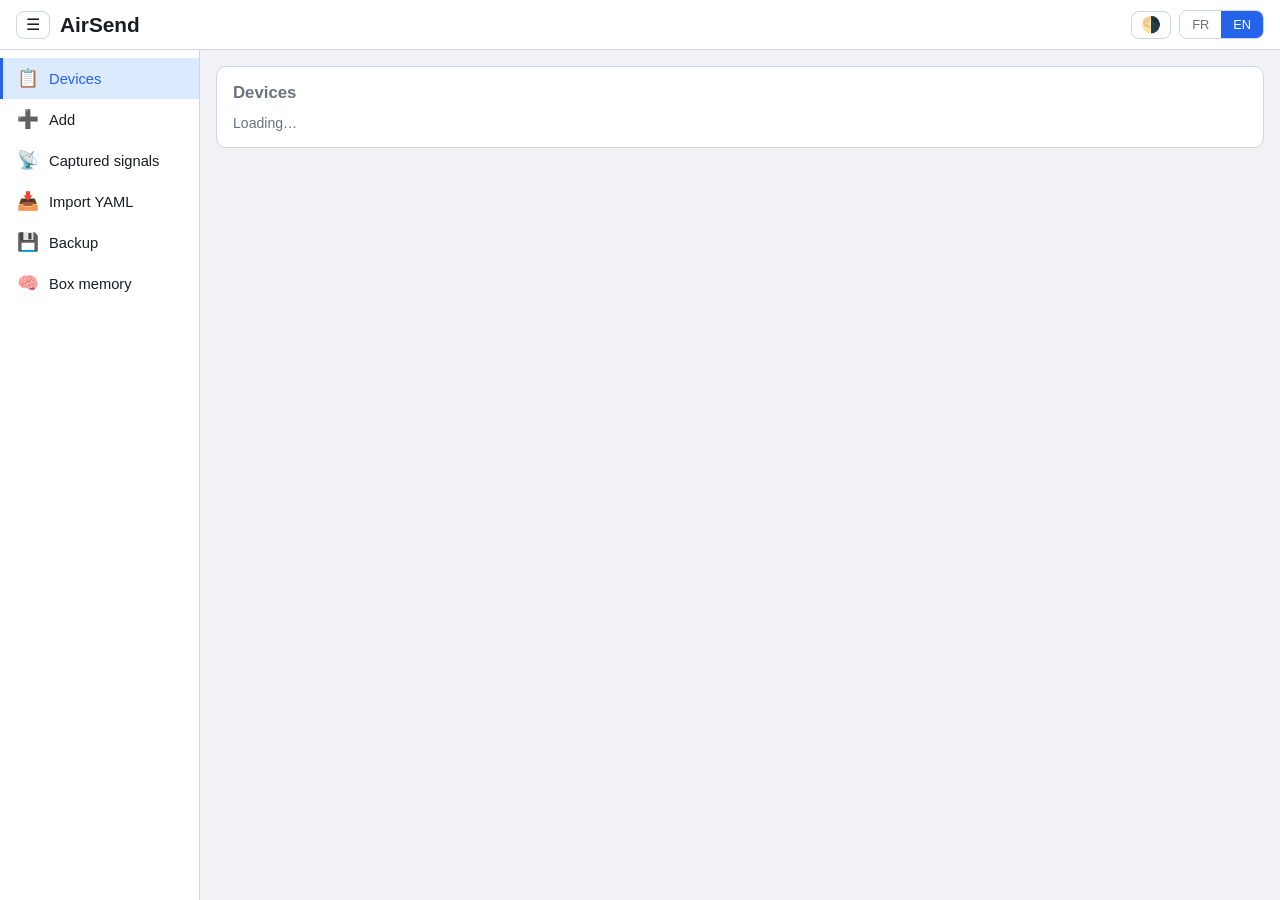
==== rootfs/app/web/index.html @ e3f5dd1f "Add files via upload" ====
<!DOCTYPE html>
<html lang="fr">
<head>
<meta charset="utf-8">
<meta name="viewport" content="width=device-width, initial-scale=1">
<title data-i18n="page.title">AirSend - Ajouter un appareil</title>
<link rel="stylesheet" href="css/style.css">
<script src="js/i18n.js"></script>
<script src="js/screen-import.js" defer></script>
<script src="js/screen-backup.js" defer></script>
<script src="js/screen-inbox.js" defer></script>
<script src="js/screen-memory.js" defer></script>
</head>
<body>

<div class="top-bar">
  <div class="top-bar-left">
    <button type="button" id="btn-sidebar-toggle" class="sidebar-toggle" aria-label="Toggle sidebar">☰</button>
    <h1>AirSend</h1>
  </div>
  <div style="display:flex;align-items:center;gap:8px;">
    <button type="button" id="btn-theme-toggle" class="theme-toggle-btn" aria-label="Toggle theme">🌙</button>
    <div class="lang-switch" id="lang-switch" role="group" aria-label="Language / Langue">
      <button type="button" id="lang-btn-fr" data-lang="fr">FR</button>
      <button type="button" id="lang-btn-en" data-lang="en">EN</button>
    </div>
  </div>
</div>

<div class="app-shell">
<aside class="sidebar" id="sidebar" aria-label="Navigation">
  <nav>
    <button type="button" class="sidebar-item active" id="nav-home" title="Appareils">
      <span class="nav-icon">📋</span>
      <span class="nav-label" data-i18n="nav.home">Appareils</span>
    </button>
    <button type="button" class="sidebar-item" id="nav-add" title="Ajouter un appareil">
      <span class="nav-icon">➕</span>
      <span class="nav-label" data-i18n="nav.add">Ajouter</span>
    </button>
    <button type="button" class="sidebar-item" id="nav-inbox" title="Signaux captés">
      <span class="nav-icon">📡</span>
      <span class="nav-label" data-i18n="nav.inbox">Signaux captés</span>
    </button>
    <button type="button" class="sidebar-item" id="nav-import" title="Importer depuis YAML">
      <span class="nav-icon">📥</span>
      <span class="nav-label" data-i18n="nav.import">Importer YAML</span>
    </button>
    <button type="button" class="sidebar-item" id="nav-backup" title="Sauvegarde / restauration">
      <span class="nav-icon">💾</span>
      <span class="nav-label" data-i18n="nav.backup">Sauvegarde</span>
    </button>
    <button type="button" class="sidebar-item" id="nav-memory" title="Mémoire boîtier">
      <span class="nav-icon">🧠</span>
      <span class="nav-label" data-i18n="nav.memory">Mémoire boîtier</span>
    </button>
  </nav>
</aside>

<div class="main-content">

<div id="screen-home" class="card">
  <h2 data-i18n="home.devices">Appareils</h2>
  <div id="device-list" class="muted" data-i18n="home.loading">Chargement…</div>
  <!-- Navigation moved to sidebar -->

  <div id="device-edit" class="card hidden">
    <h2 data-i18n="edit.title">Modifier l'appareil</h2>
    <label class="field-label" for="edit-name-input" data-i18n="edit.name">Nom</label>
    <input type="text" id="edit-name-input" data-i18n-placeholder="common.namePlaceholder" placeholder="ex: Volet salon terrasse">

    <div id="edit-invert-row" class="checkbox-row hidden">
      <input type="checkbox" id="edit-invert-checkbox">
      <label for="edit-invert-checkbox" data-i18n="common.invert">Inverser le sens (câblage à l'envers)</label>
    </div>

    <div id="edit-travel-time-row" class="hidden">
      <label class="field-label" for="edit-travel-time-input" data-i18n="common.travelTime">Durée de course estimée (secondes)</label>
      <input type="number" id="edit-travel-time-input" min="1" max="180" step="1">
      <div class="muted" data-i18n="edit.travelTimeHelp">Temps approximatif pour aller complètement ouvert ↔ fermé. Utilisé pour estimer quand le volet a fini sa course (pas de retour de position réel).</div>
    </div>

    <div id="edit-banner" class="banner hidden"></div>

    <div style="margin-top:10px;">
      <button class="btn" id="btn-edit-save" data-i18n="common.save">Enregistrer</button>
      <button class="btn secondary" id="btn-edit-cancel" data-i18n="common.cancel">Annuler</button>
    </div>
  </div>
</div>

<div id="screen-wizard" class="card hidden">
  <button class="btn secondary" id="btn-cancel" data-i18n="common.backCancel">&larr; Annuler</button>

  <div id="step-branch" class="hidden" style="margin-top:14px;">
    <h2 data-i18n="wizard.branch.title">Comment souhaitez-vous ajouter cet appareil ?</h2>

    <!-- Branch A: I have the remote -->
    <button class="btn-branch-toggle" id="btn-branch-a" data-branch="A" data-i18n="wizard.branch.aTitle">J'ai la télécommande</button>
    <div id="branch-a-content" class="branch-content hidden">
      <label class="field-label" for="brand-input-a" data-i18n="wizard.catalog.searchLabel">Chercher une marque</label>
      <input type="text" id="brand-input-a" data-i18n-placeholder="wizard.catalog.searchPlaceholder" placeholder="ex: Somfy, Profalux…" autocomplete="off">
      <div id="brand-suggestions-a" class="suggestions hidden"></div>

      <div id="protocol-picker-a" class="hidden" style="margin-top:12px;">
        <label class="field-label" data-i18n="wizard.catalog.multiProtocol">Plusieurs protocoles disponibles pour cette marque :</label>
        <div class="btn-grid" id="protocol-choices-a"></div>
      </div>

      <div id="rolling-code-banner-a" class="banner warn hidden" style="margin-top:10px;"></div>

      <div id="skip-brand-row" style="margin-top:10px;">
        <button class="btn secondary" id="btn-skip-brand" type="button" data-i18n="wizard.catalog.skipBrand">Passer cette étape (recherche générique 433MHz)</button>
        <div class="muted" style="margin-top:6px;" data-i18n="wizard.catalog.skipBrandHelp">À utiliser si vous ne connaissez ni la marque ni le protocole : l'écoute captera toute trame 433MHz, sans filtrage. Moins précis, en dernier recours.</div>
      </div>

      <div style="margin-top:14px;">
        <button class="btn" id="btn-listen-start" disabled data-i18n="wizard.listen.play">▶ Écouter (20s)</button>
      </div>
    </div>

    <!-- Branch B: I don't have the remote -->
    <button class="btn-branch-toggle" id="btn-branch-b" data-branch="B" data-i18n="wizard.branch.bTitle" style="margin-top:10px;">Je n'ai pas la télécommande</button>
    <div id="branch-b-content" class="branch-content hidden">
      <label class="field-label" for="brand-input-b" data-i18n="wizard.catalog.searchLabel">Chercher une marque</label>
      <input type="text" id="brand-input-b" data-i18n-placeholder="wizard.catalog.searchPlaceholder" placeholder="ex: Somfy, Profalux…" autocomplete="off">
      <div id="brand-suggestions-b" class="suggestions hidden"></div>

      <div id="protocol-picker-b" class="hidden" style="margin-top:12px;">
        <label class="field-label" data-i18n="wizard.catalog.multiProtocol">Plusieurs protocoles disponibles pour cette marque :</label>
        <div class="btn-grid" id="protocol-choices-b"></div>
      </div>

      <div id="rolling-code-banner-b" class="banner warn hidden" style="margin-top:10px;"></div>

      <!-- Unique ID (optional) -->
      <div id="branch-b-fields" class="hidden" style="margin-top:14px;">
        <div style="display:flex;align-items:center;gap:8px;margin-bottom:8px;">
          <input type="checkbox" id="uid-checkbox" style="width:auto;">
          <label for="uid-checkbox" data-i18n="wizard.manual.uidCheckboxLabel">Saisir un identifiant unique connu</label>
        </div>
        <div id="uid-input-row" class="hidden" style="margin-bottom:10px;">
          <input type="number" id="manual-source" data-i18n-placeholder="wizard.manual.sourcePlaceholder" placeholder="ex: 24679" style="width:100%;">
          <div class="muted" style="margin-top:4px;" data-i18n="wizard.manual.sourceHelp">Cette valeur provient d'un export existant ou d'une capture RF antérieure.</div>
        </div>

        <label class="field-label" for="name-input-b" data-i18n="wizard.kind.nameLabel">Nom</label>
        <input type="text" id="name-input-b" data-i18n-placeholder="common.namePlaceholder" placeholder="ex: Volet salon terrasse" style="width:100%;margin-bottom:10px;">

        <label class="field-label" for="kind-select-b" data-i18n="wizard.manual.kindLabel">Type de télécommande</label>
        <select id="kind-select-b" style="width:100%;padding:6px;border-radius:6px;border:1px solid var(--border);background:var(--card);color:var(--text);font-size:0.97em;">
          <option value="" data-i18n="wizard.manual.kindPlaceholder">-- Choisir --</option>
          <option value="1_bouton" data-i18n="kind.1_bouton">1 bouton</option>
          <option value="on_off" data-i18n="kind.on_off">On / Off</option>
          <option value="volet_roulant" data-i18n="kind.volet_roulant">Volet roulant</option>
          <option value="niveau" data-i18n="kind.niveau">Niveau (position)</option>
        </select>

        <div style="margin-top:14px;">
          <button class="btn" id="btn-b-save" disabled data-i18n="wizard.manual.saveButton">💾 Enregistrer</button>
        </div>
        <div id="branch-b-error" class="banner error hidden" style="margin-top:8px;"></div>
      </div>
    </div>
  </div>

  <div id="step-listen" class="hidden" style="margin-top:14px;">
    <h2 data-i18n="wizard.listen.title">Écoute radio</h2>
    <p class="muted" data-i18n="wizard.listen.instructions">Sur votre télécommande d'origine, appuyez sur le bouton à copier pendant quelques secondes, dès que vous lancez l'écoute ci-dessous. Répétez l'appui 2 ou 3 fois si rien n'apparaît.</p>
    <p class="muted" data-i18n="wizard.listen.proximityTip">💡 Idéalement, placez-vous à environ 1 mètre du boîtier AirSend pendant l'appui, pour optimiser la qualité du signal reçu.</p>
    <button class="btn" id="btn-listen-play" data-i18n="wizard.listen.play">▶ Écouter (20s)</button>
    <div id="listen-status" class="muted" style="margin-top:10px;"></div>
    <div id="listen-candidates" style="margin-top:10px;"></div>
  </div>

  <div id="step-kind" class="hidden" style="margin-top:14px;">
    <h2 data-i18n="wizard.kind.title">Type de matériel</h2>
    <div id="kind-rolling-banner" class="banner warn rolling-wip hidden"></div>
    <div class="btn-grid" id="kind-choices">
      <div class="choice-box" data-kind="1_bouton"><strong data-i18n="kind.1_bouton">1 bouton</strong></div>
      <div class="choice-box" data-kind="on_off"><strong data-i18n="kind.on_off">On / Off</strong></div>
      <div class="choice-box" data-kind="volet_roulant"><strong data-i18n="kind.volet_roulant">Volet roulant</strong></div>
      <div class="choice-box" data-kind="niveau"><strong data-i18n="kind.niveau">Niveau (position)</strong></div>
    </div>

    <div id="invert-row" class="checkbox-row hidden">
      <input type="checkbox" id="invert-checkbox">
      <label for="invert-checkbox" data-i18n="common.invert">Inverser le sens (câblage à l'envers)</label>
    </div>

    <div id="travel-time-row" class="hidden">
      <label class="field-label" for="travel-time-input" data-i18n="common.travelTime">Durée de course estimée (secondes)</label>
      <input type="number" id="travel-time-input" min="1" max="180" step="1" value="20">
      <div class="muted" data-i18n="wizard.kind.travelTimeHelp">Temps approximatif pour aller complètement ouvert ↔ fermé. Modifiable plus tard.</div>
    </div>

    <label class="field-label" for="name-input" data-i18n="wizard.kind.nameLabel">Nom de l'appareil</label>
    <input type="text" id="name-input" data-i18n-placeholder="common.namePlaceholder" placeholder="ex: Volet salon terrasse">

    <label class="field-label" for="category-select" data-i18n="wizard.kind.categoryLabel">Catégorie (icône, facultatif)</label>
    <select id="category-select"></select>

    <div id="confirm-banner" class="banner hidden"></div>

    <div style="margin-top:14px;">
      <button class="btn" id="btn-confirm" disabled data-i18n="wizard.kind.confirm">Ajouter l'appareil</button>
    </div>
  </div>

  <div id="step-registration" class="hidden" style="margin-top:14px;">
    <h2 id="reg-title" data-i18n="wizard.registration.title">Procédure d'appairage</h2>
    <p class="muted" data-i18n="wizard.registration.info">Cette procédure est parfois appelée «&nbsp;appairage&nbsp;», «&nbsp;programmation&nbsp;» ou «&nbsp;mémorisation&nbsp;».</p>

    <!-- Sub-type selector (shown only for multi-procedure protocols) -->
    <div id="reg-subtype-wrap" class="hidden" style="margin-bottom:14px;">
      <label class="field-label" for="reg-subtype-select" data-i18n="wizard.registration.processType">Type de procédure</label>
      <select id="reg-subtype-select" style="width:100%;padding:6px;border-radius:6px;border:1px solid var(--border);background:var(--card);color:var(--text);font-size:0.97em;"></select>
    </div>

    <!-- FLOR install_code input (shown only for FLOR/Code sub-type) -->
    <div id="reg-code-wrap" class="hidden" style="margin-bottom:14px;">
      <p id="reg-code-warning" class="banner warn" style="margin-bottom:8px;"></p>
      <label class="field-label" for="reg-code-input" data-i18n="wizard.registration.installCode">Code d'installation</label>
      <input type="number" id="reg-code-input" style="width:100%;padding:6px;border-radius:6px;border:1px solid var(--border);background:var(--card);color:var(--text);" min="0" placeholder="ex: 1234">
    </div>

    <!-- NSL direction buttons (shown at step 2 of NSL) -->
    <div id="reg-nsl-buttons" class="hidden" style="display:flex;gap:8px;margin-bottom:14px;">
      <button class="btn secondary" id="reg-nsl-down" data-i18n="wizard.registration.cmdDown">Descendre</button>
      <button class="btn secondary" id="reg-nsl-stop" data-i18n="wizard.registration.cmdStop">Stop</button>
      <button class="btn secondary" id="reg-nsl-up" data-i18n="wizard.registration.cmdUp">Monter</button>
    </div>

    <!-- Instruction steps rendered here -->
    <ol id="reg-steps-list" style="padding-left:20px;margin-bottom:16px;line-height:1.8;"></ol>

    <!-- Please-wait countdown -->
    <div id="reg-wait-banner" class="banner hidden" style="margin-bottom:12px;"></div>

    <!-- Error banner -->
    <div id="reg-error-banner" class="banner error hidden" style="margin-bottom:12px;"></div>

    <!-- Action buttons -->
    <div id="reg-action-buttons" style="display:flex;gap:8px;flex-wrap:wrap;"></div>

    <!-- Post-success buttons (Recommencer / Terminer) -->
    <div id="reg-done-buttons" class="hidden" style="display:flex;gap:8px;flex-wrap:wrap;margin-top:10px;">
      <button class="btn secondary" id="reg-btn-restart" data-i18n="wizard.registration.restart">Recommencer</button>
      <button class="btn" id="reg-btn-finish" data-i18n="wizard.registration.finish">Terminer</button>
    </div>
  </div>

  <div id="step-done" class="hidden" style="margin-top:14px;">
    <div class="banner ok" data-i18n="wizard.done.success">✓ Appareil ajouté avec succès.</div>
    <button class="btn" id="btn-done-back" data-i18n="common.back">Retour</button>
  </div>
</div>

<div id="screen-import" class="card hidden">
  <div id="import-step-input">
    <h2 data-i18n="import.title">Importer depuis le YAML de l'ancienne intégration</h2>
    <p class="muted" data-i18n="import.instructions">Colle le contenu de ton fichier (ex. <code>airsend.yaml</code>), ou choisis un fichier. Rien n'est modifié tant que tu n'as pas confirmé à l'étape suivante.</p>
    <div id="import-detect-banner" class="banner hidden" style="margin-bottom:10px;">
      <span id="import-detect-text"></span>
      <button class="btn secondary" id="import-detect-use-btn" style="margin-left:8px;" data-i18n="import.useThisFile">Utiliser ce fichier</button>
    </div>
    <input type="file" id="import-file-input" accept=".yaml,.yml" data-i18n-aria="import.fileInputAria" aria-label="Fichier YAML à importer">
    <textarea id="import-yaml-textarea" rows="10" data-i18n-placeholder="import.textareaPlaceholder" placeholder="devices:&#10;  Volet Celyan:&#10;    type: 4098&#10;    channel:&#10;      id: 25455&#10;      source: 233575" data-i18n-aria="import.textareaAria" aria-label="Contenu YAML"></textarea>
    <div id="import-error" class="banner error hidden"></div>
    <button class="btn" id="import-preview-btn" data-i18n="import.analyze">Analyser</button>
  </div>

  <div id="import-step-preview" class="hidden" style="margin-top:14px;">
    <h2 data-i18n="import.previewTitle">Vérifier avant import</h2>
    <div id="import-summary" class="import-summary"></div>
    <div class="import-list-head">
      <span></span>
      <span data-i18n="import.col.name">Nom</span>
      <span data-i18n="import.col.protocol">Protocole</span>
      <span data-i18n="import.col.status">Statut</span>
      <span data-i18n="import.col.domain">Domain</span>
      <span data-i18n="import.col.kind">Kind</span>
      <span data-i18n="import.col.conflict">Si conflit</span>
    </div>
    <div id="import-table-body"></div>
    <div style="margin-top:14px;">
      <button class="btn" id="import-commit-btn" data-i18n="import.commit">Importer la sélection</button>
    </div>
    <div id="import-result" class="banner hidden" style="margin-top:10px;"></div>
  </div>
</div>

<div id="screen-backup" class="card hidden">
  <div>
    <h2 data-i18n="backup.exportTitle">Exporter</h2>
    <p class="muted" data-i18n="backup.exportInstructions">Télécharge la configuration actuelle des appareils. Conserve ce fichier avant une désinstallation : le réimporter ensuite réattache les mêmes appareils dans Home Assistant, sans doublons.</p>
    <a class="btn" id="btn-backup-export" href="api/backup/export" download data-i18n="backup.exportButton">⬇ Télécharger la sauvegarde</a>
  </div>

  <div id="backup-step-input" style="margin-top:24px; padding-top:20px; border-top:1px solid var(--border);">
    <h2 data-i18n="backup.importTitle">Restaurer</h2>
    <p class="muted" data-i18n="backup.importInstructions">Choisis un fichier de sauvegarde précédemment exporté. Rien n'est modifié tant que tu n'as pas confirmé à l'étape suivante.</p>
    <input type="file" id="backup-file-input" accept=".json" data-i18n-aria="backup.fileInputAria" aria-label="Fichier de sauvegarde à importer">
    <div id="backup-error" class="banner error hidden"></div>
    <button class="btn" id="backup-preview-btn" disabled data-i18n="backup.analyze">Analyser</button>
  </div>

  <div id="backup-step-preview" class="hidden" style="margin-top:14px;">
    <h2 data-i18n="backup.previewTitle">Vérifier avant restauration</h2>
    <div id="backup-summary" class="import-summary"></div>
    <div id="backup-table-body"></div>
    <div style="margin-top:14px;">
      <button class="btn" id="backup-commit-btn" data-i18n="backup.commit">Restaurer la sélection</button>
    </div>
    <div id="backup-result" class="banner hidden" style="margin-top:10px;"></div>
  </div>
</div>

<div id="screen-memory" class="card hidden">
  <div>
    <h2 data-i18n="memory.title">Mémoire boîtier</h2>
    <p class="muted" data-i18n="memory.instructions">Liste des appareils enregistrés dans la mémoire interne du boîtier AirSend. Les appareils liés sont déjà gérés par l'addon. Les orphelins sont présents en mémoire mais absents de la configuration.</p>
    <div id="memory-usage-badge" class="hidden" style="margin-top:8px;font-size:0.92em;font-weight:600;"></div>
  </div>

  <div id="memory-loading" class="muted" style="margin-top:14px;" data-i18n="home.loading">Chargement…</div>
  <div id="memory-error" class="banner error hidden" style="margin-top:14px;"></div>
  <div id="memory-list" style="margin-top:10px;"></div>

  <div id="memory-add-form" class="hidden" style="margin-top:14px; padding-top:14px; border-top:1px solid var(--border);">
    <h2 data-i18n="memory.addTitle">Ajouter cet appareil</h2>
    <div class="btn-grid" id="memory-kind-choices">
      <div class="choice-box" data-kind="1_bouton"><strong data-i18n="kind.1_bouton">1 bouton</strong></div>
      <div class="choice-box" data-kind="on_off"><strong data-i18n="kind.on_off">On / Off</strong></div>
      <div class="choice-box" data-kind="volet_roulant"><strong data-i18n="kind.volet_roulant">Volet roulant</strong></div>
      <div class="choice-box" data-kind="niveau"><strong data-i18n="kind.niveau">Niveau (position)</strong></div>
    </div>
    <label class="field-label" for="memory-name-input" data-i18n="wizard.kind.nameLabel">Nom de l'appareil</label>
    <input type="text" id="memory-name-input" data-i18n-placeholder="common.namePlaceholder" placeholder="ex: Volet salon terrasse">
    <label class="field-label" for="memory-category-select" data-i18n="wizard.kind.categoryLabel">Catégorie (icône, facultatif)</label>
    <select id="memory-category-select"></select>
    <div id="memory-add-banner" class="banner hidden" style="margin-top:10px;"></div>
    <div style="margin-top:14px;">
      <button class="btn" id="btn-memory-add-confirm" disabled data-i18n="wizard.kind.confirm">Ajouter l'appareil</button>
      <button class="btn secondary" id="btn-memory-add-cancel" data-i18n="common.cancel">Annuler</button>
    </div>
  </div>
</div>

<div id="screen-inbox" class="card hidden">
  <div>
    <h2 data-i18n="inbox.title">Signaux captés</h2>
    <p class="muted" data-i18n="inbox.instructions">Toute trame RF reçue par le boîtier et ne correspondant à aucun appareil déjà ajouté apparaît ici, que le protocole soit reconnu ou non — que l'assistant d'ajout soit ouvert ou non.</p>

    <div class="checkbox-row">
      <input type="checkbox" id="inbox-capture-unknown-checkbox">
      <label for="inbox-capture-unknown-checkbox" data-i18n="inbox.captureUnknownLabel">Capturer aussi les protocoles non reconnus (mode promiscuous)</label>
    </div>
    <div class="banner warn" data-i18n="inbox.captureUnknownWarning">⚠️ Peut capter des signaux qui ne sont pas les vôtres (voisins, véhicules qui passent…) et remplir la liste rapidement. Utilisez "Oublier" pour masquer durablement une source indésirable.</div>

    <div style="margin-top:14px;">
      <label class="field-label" for="inbox-channel-select" data-i18n="inbox.bindChannelLabel">Protocole d'écoute permanente</label>
      <select id="inbox-channel-select">
        <option value="" data-i18n="inbox.bindChannelAll">Tous (défaut)</option>
      </select>
      <p class="muted" style="margin-top:4px;" data-i18n="inbox.bindChannelHelp">Le changement relance immédiatement l'écoute sur ce protocole.</p>
    </div>
  </div>

  <div id="inbox-empty" class="muted" style="margin-top:14px;" data-i18n="inbox.empty">Aucun signal en attente pour le moment.</div>
  <div id="inbox-list" style="margin-top:10px;"></div>

  <div id="inbox-confirm-form" class="hidden" style="margin-top:14px; padding-top:14px; border-top:1px solid var(--border);">
    <h2 data-i18n="inbox.includeTitle">Ajouter cet appareil</h2>
    <div class="btn-grid" id="inbox-kind-choices">
      <div class="choice-box" data-kind="1_bouton"><strong data-i18n="kind.1_bouton">1 bouton</strong></div>
      <div class="choice-box" data-kind="on_off"><strong data-i18n="kind.on_off">On / Off</strong></div>
      <div class="choice-box" data-kind="volet_roulant"><strong data-i18n="kind.volet_roulant">Volet roulant</strong></div>
      <div class="choice-box" data-kind="niveau"><strong data-i18n="kind.niveau">Niveau (position)</strong></div>
    </div>
    <label class="field-label" for="inbox-name-input" data-i18n="wizard.kind.nameLabel">Nom de l'appareil</label>
    <input type="text" id="inbox-name-input" data-i18n-placeholder="common.namePlaceholder" placeholder="ex: Volet salon terrasse">
    <label class="field-label" for="inbox-category-select" data-i18n="wizard.kind.categoryLabel">Catégorie (icône, facultatif)</label>
    <select id="inbox-category-select"></select>
    <div id="inbox-confirm-banner" class="banner hidden" style="margin-top:10px;"></div>
    <div style="margin-top:14px;">
      <button class="btn" id="btn-inbox-confirm" disabled data-i18n="wizard.kind.confirm">Ajouter l'appareil</button>
      <button class="btn secondary" id="btn-inbox-confirm-cancel" data-i18n="common.cancel">Annuler</button>
    </div>
  </div>
</div>

</div><!-- /.main-content -->
</div><!-- /.app-shell -->

<script>
(function () {
  "use strict";

  // ---------------------------------------------------------------------
  // i18n
  // ---------------------------------------------------------------------
  // i18n — dictionary and helpers are in js/i18n.js (loaded via <script> in <head>)
  var t = window.AirSendI18n.t.bind(window.AirSendI18n);
  var setLang = window.AirSendI18n.setLang.bind(window.AirSendI18n);

  Object.defineProperty(window, 'currentLang', {
    get: function () { return window.AirSendI18n.currentLang; }
  });

  document.querySelectorAll(".lang-switch button").forEach(function (btn) {
    btn.addEventListener("click", function () { setLang(btn.dataset.lang); });
  });

  // -----------------------------------------------------------------------
  // Theme toggle (dark / light / auto)
  // Cycle: auto → dark → light → auto
  // Stored in localStorage as "dark", "light", or absent (auto).
  // -----------------------------------------------------------------------
  var THEME_KEY = "airsend_theme";
  var THEME_ICONS = { dark: "🌙", light: "☀️", auto: "🌗" };

  function applyTheme(theme) {
    if (theme === "dark" || theme === "light") {
      document.documentElement.dataset.theme = theme;
    } else {
      delete document.documentElement.dataset.theme;
    }
    var btn = $("btn-theme-toggle");
    if (btn) { btn.textContent = THEME_ICONS[theme] || THEME_ICONS.auto; }
  }

  function cycleTheme() {
    var current = localStorage.getItem(THEME_KEY) || "auto";
    var THEME_CYCLE = { auto: "dark", dark: "light", light: "auto" };
    var next = THEME_CYCLE[current] || "auto";
    if (next === "auto") {
      localStorage.removeItem(THEME_KEY);
    } else {
      localStorage.setItem(THEME_KEY, next);
    }
    applyTheme(next);
  }

  applyTheme(localStorage.getItem(THEME_KEY) || "auto");
  $("btn-theme-toggle").addEventListener("click", cycleTheme);

  // -----------------------------------------------------------------------
  // Sidebar collapse / expand
  // -----------------------------------------------------------------------
  var SIDEBAR_KEY = "airsend_sidebar_collapsed";
  var sidebar = $("sidebar");

  function applySidebarState(collapsed) {
    if (collapsed) {
      sidebar.classList.add("collapsed");
    } else {
      sidebar.classList.remove("collapsed");
    }
  }

  applySidebarState(localStorage.getItem(SIDEBAR_KEY) === "1");

  $("btn-sidebar-toggle").addEventListener("click", function () {
    var nowCollapsed = !sidebar.classList.contains("collapsed");
    applySidebarState(nowCollapsed);
    localStorage.setItem(SIDEBAR_KEY, nowCollapsed ? "1" : "0");
  });

  // -----------------------------------------------------------------------
  // Sidebar active item tracking
  // -----------------------------------------------------------------------
  var NAV_ITEMS = ["nav-home", "nav-add", "nav-inbox", "nav-import", "nav-backup", "nav-memory"];

  function setActiveNav(id) {
    NAV_ITEMS.forEach(function (navId) {
      $(navId).classList.toggle("active", navId === id);
    });
  }

    function refreshDynamicUi() {
    loadDevices();
    if (window.AirSend.getImportRows().length) { window.AirSend.renderImportTable(); }
    if (window.AirSend.getBackupRows().length)  { window.AirSend.renderBackupTable(); }
  }

  window.AirSendI18n.registerRefreshCallback(refreshDynamicUi);
  window.AirSendI18n.applyStaticTranslations();


  // ---------------------------------------------------------------------
  // App logic
  // ---------------------------------------------------------------------

  var state = {
    branch: null,
    box: null,
    brand: null,
    channelId: null,
    protocolName: null,
    sessionId: null,
    listenPoll: null,
    candidate: null,
    kind: null,
    deviceKey: null,
    registrationProtocol: null,
    editingDevice: null,
    rollingCodeRisk: false,
  };

  var boxesCache = [];

  var DEFAULT_TRAVEL_TIME_S = 20;

  function $(id) { return document.getElementById(id); }
  function show(id) { $(id).classList.remove("hidden"); }
  function hide(id) { $(id).classList.add("hidden"); }
  function showOnly(ids) {
    ["step-branch", "step-listen", "step-kind", "step-registration", "step-done"]
      .forEach(function (s) { ids.includes(s) ? show(s) : hide(s); });
  }

  function api(path, opts) {
    return fetch(path, opts).then(function (r) {
      return r.json().then(function (body) { return { ok: r.ok, status: r.status, body: body }; });
    });
  }


  function buildDeviceRow(d) {
    var row = document.createElement("div");
    row.className = "device-row";

    var info = document.createElement("span");
    info.className = "device-info";
    var icon = (d.options && d.options.display_category) ? categoryIcon(d.options.display_category) + " " : "";
    info.innerHTML = "<span>" + icon + d.friendly_name + "</span><span class='muted'> · " +
      d.kind + " · " + (d.protocol_name || "?") + "</span>";

    var actions = document.createElement("span");
    actions.className = "device-actions";

    var editBtn = document.createElement("button");
    editBtn.className = "icon-btn";
    editBtn.textContent = t("home.edit");
    editBtn.addEventListener("click", function () { openEditDevice(d); });

    var delBtn = document.createElement("button");
    delBtn.className = "icon-btn danger";
    delBtn.textContent = t("home.delete");
    delBtn.addEventListener("click", function () { deleteDevice(d); });

    actions.appendChild(editBtn);
    actions.appendChild(delBtn);
    row.appendChild(info);
    row.appendChild(actions);
    return row;
  }

  function populateDeviceList(res) {
    var list = $("device-list");
    if (!res.ok || !res.body.length) {
      list.textContent = t("home.noDevices");
      return;
    }
    list.innerHTML = "";
    res.body.forEach(function (d) { list.appendChild(buildDeviceRow(d)); });
  }

  function loadDevices() {
    api("api/devices").then(populateDeviceList);
  }

  function openEditDevice(d) {
    state.editingDevice = d;
    $("edit-name-input").value = d.friendly_name;
    if (d.domain === "cover") {
      $("edit-invert-checkbox").checked = !!(d.options && d.options.invert);
      show("edit-invert-row");
    } else {
      hide("edit-invert-row");
    }
    if (d.domain === "cover" && d.kind === "volet_roulant") {
      $("edit-travel-time-input").value = (d.options && d.options.travel_time) || DEFAULT_TRAVEL_TIME_S;
      show("edit-travel-time-row");
    } else {
      hide("edit-travel-time-row");
    }
    hide("edit-banner");
    show("device-edit");
    $("device-edit").scrollIntoView({ behavior: "smooth", block: "nearest" });
  }

  $("btn-edit-cancel").addEventListener("click", function () {
    state.editingDevice = null;
    hide("device-edit");
  });

  $("btn-edit-save").addEventListener("click", function () {
    var d = state.editingDevice;
    if (!d) return;
    var friendlyName = $("edit-name-input").value.trim();
    var banner = $("edit-banner");
    if (!friendlyName) {
      banner.className = "banner error";
      banner.textContent = t("edit.nameEmptyError");
      show(banner.id);
      return;
    }
    var payload = { friendly_name: friendlyName };
    if (d.domain === "cover") {
      payload.options = { ...d.options, invert: $("edit-invert-checkbox").checked };
      if (d.kind === "volet_roulant") {
        var rawTravelTime = Number.parseFloat($("edit-travel-time-input").value);
        var travelTime = Number.isNaN(rawTravelTime) ? DEFAULT_TRAVEL_TIME_S : Math.min(180, Math.max(1, rawTravelTime));
        payload.options.travel_time = travelTime;
      }
    }

    $("btn-edit-save").disabled = true;
    api("api/devices/" + encodeURIComponent(d.key), {
      method: "PATCH",
      headers: { "Content-Type": "application/json" },
      body: JSON.stringify(payload),
    }).then(function (res) {
      $("btn-edit-save").disabled = false;
      if (!res.ok) {
        banner.className = "banner error";
        banner.textContent = t("edit.updateError");
        show(banner.id);
        return;
      }
      state.editingDevice = null;
      hide("device-edit");
      loadDevices();
    });
  });

  function deleteDevice(d) {
    if (!window.confirm(t("home.deleteConfirm", { name: d.friendly_name }))) {
      return;
    }
    api("api/devices/" + encodeURIComponent(d.key), { method: "DELETE" }).then(function (res) {
      if (!res.ok) {
        window.alert(t("home.deleteError"));
        return;
      }
      if (state.editingDevice && state.editingDevice.key === d.key) {
        state.editingDevice = null;
        hide("device-edit");
      }
      loadDevices();
    });
  }

  function loadBoxes() {
    return api("api/boxes").then(function (res) {
      boxesCache = res.body || [];
      state.box = boxesCache.length ? boxesCache[0].slug : null;
    });
  }


  function resetWizard() {
    state.branch = null;
    state.brand = null;
    state.channelId = null;
    state.protocolName = null;
    state.sessionId = null;
    state.candidate = null;
    state.kind = null;
    state.registrationProtocol = null;
    state.rollingCodeRisk = false;
    if (state.listenPoll) { clearInterval(state.listenPoll); state.listenPoll = null; }

    hide("rolling-code-banner-a");
    hide("rolling-code-banner-b");
    hide("kind-rolling-banner");
    $("btn-listen-start").disabled = true;
    $("manual-source").value = "";
    $("name-input").value = "";
    $("name-input-b").value = "";
    $("kind-select-b").value = "";
    $("uid-checkbox").checked = false;
    hide("uid-input-row");
    hide("branch-b-fields");
    hide("branch-b-error");
    $("btn-b-save").disabled = true;
    $("brand-input-a").value = "";
    $("brand-suggestions-a").innerHTML = "";
    hide("brand-suggestions-a");
    hide("protocol-picker-a");
    $("protocol-choices-a").innerHTML = "";
    $("brand-input-b").value = "";
    $("brand-suggestions-b").innerHTML = "";
    hide("brand-suggestions-b");
    hide("protocol-picker-b");
    $("protocol-choices-b").innerHTML = "";
    hide("branch-a-content");
    hide("branch-b-content");
    $("btn-branch-a").classList.remove("active");
    $("btn-branch-b").classList.remove("active");
    $("invert-checkbox").checked = false;
    hide("invert-row");
    $("travel-time-input").value = "20";
    hide("travel-time-row");
    populateCategorySelect($("category-select"));
    hide("confirm-banner");
    $("btn-confirm").disabled = true;
    document.querySelectorAll(".choice-box").forEach(function (b) { b.classList.remove("selected"); });
    $("listen-status").textContent = "";
    $("listen-candidates").innerHTML = "";
    $("btn-listen-play").textContent = t("wizard.listen.play");
  }

  // -----------------------------------------------------------------------
  // Screen switching helpers (defined before first use)
  // -----------------------------------------------------------------------

  var ALL_SCREENS = ["screen-home", "screen-wizard", "screen-import",
                     "screen-backup", "screen-inbox", "screen-memory"];

  function switchScreen(screenId, navId, initFn) {
    if (state.listenPoll) { clearInterval(state.listenPoll); state.listenPoll = null; }
    if (screenId !== "screen-home") {
      state.editingDevice = null;
      hide("device-edit");
    }
    ALL_SCREENS.forEach(hide);
    show(screenId);
    setActiveNav(navId);
    if (initFn) { initFn(); }
  }

  function backToHome() {
    switchScreen("screen-home", "nav-home", loadDevices);
  }

  // -----------------------------------------------------------------------
  // Sidebar navigation wiring
  // -----------------------------------------------------------------------

  $("nav-home").addEventListener("click", backToHome);

  $("nav-add").addEventListener("click", function () {
    resetWizard();
    switchScreen("screen-wizard", "nav-add", function () { showOnly(["step-branch"]); });
  });

  $("nav-inbox").addEventListener("click", function () {
    switchScreen("screen-inbox", "nav-inbox", function () { window.AirSend.openInbox(); });
  });

  $("nav-import").addEventListener("click", function () {
    switchScreen("screen-import", "nav-import", function () { window.AirSend.openImport(); });
  });

  $("nav-backup").addEventListener("click", function () {
    switchScreen("screen-backup", "nav-backup", function () { window.AirSend.openBackup(); });
  });

  $("nav-memory").addEventListener("click", function () {
    switchScreen("screen-memory", "nav-memory", function () { window.AirSend.openMemory(); });
  });

  $("btn-cancel").addEventListener("click", backToHome);
  $("btn-done-back").addEventListener("click", backToHome);


  // -----------------------------------------------------------------------
  // Branch accordéon (A = avec télécommande, B = sans télécommande)
  // -----------------------------------------------------------------------

  function clearChoiceBoxSelection(b) { b.classList.remove("selected"); }

  function openBranch(branch) {
    state.branch = branch;
    var isA = branch === "A";
    $("btn-branch-a").classList.toggle("active", isA);
    $("btn-branch-b").classList.toggle("active", !isA);
    if (isA) { show("branch-a-content"); hide("branch-b-content"); }
    else      { show("branch-b-content"); hide("branch-a-content"); }
  }

  $("btn-branch-a").addEventListener("click", function () { openBranch("A"); });
  $("btn-branch-b").addEventListener("click", function () { openBranch("B"); });

  // --- Branch A: brand search + skip + listen ----------------------------

  function makeBrandSearchHandler(inputId, suggestionsId, pickerId, choicesId, rollingBannerId, onProtocolSelected) {
    var debounce = null;

    function buildProtocolPicker(choices, protocols) {
      show(pickerId);
      protocols.forEach(function (p) {
        var pb = document.createElement("div");
        pb.className = "choice-box";
        pb.innerHTML = "<strong>" + p.protocol + "</strong>";
        pb.addEventListener("click", function () {
          choices.querySelectorAll(".choice-box").forEach(clearChoiceBoxSelection);
          pb.classList.add("selected");
          onProtocolSelected(p);
        });
        choices.appendChild(pb);
      });
    }

    function onSuggestionClick(entry) {
      $(inputId).value = entry.brand;
      hide(suggestionsId);
      var choices = $(choicesId);
      choices.innerHTML = "";
      hide(pickerId);
      hide(rollingBannerId);
      if (entry.protocols.length <= 1) {
        onProtocolSelected(entry.protocols[0]);
      } else {
        buildProtocolPicker(choices, entry.protocols);
      }
    }

    $(inputId).addEventListener("input", function () {
      var q = this.value;
      clearTimeout(debounce);
      hide(suggestionsId);
      if (q.trim().length < 2) { return; }
      debounce = setTimeout(function () {
        api("api/brands?q=" + encodeURIComponent(q)).then(function (res) {
          var box = $(suggestionsId);
          box.innerHTML = "";
          if (!res.body.length) { hide(suggestionsId); return; }
          res.body.forEach(function (entry) {
            var item = document.createElement("div");
            item.className = "suggestion-item";
            item.textContent = entry.brand;
            item.addEventListener("click", function () { onSuggestionClick(entry); });
            box.appendChild(item);
          });
          show(suggestionsId);
        });
      }, 200);
    });
  }

  function rollingCodeMessage() {
    return state.branch === "B"
      ? t("wizard.catalog.rollingCodeBranchB")
      : t("wizard.catalog.rollingCodeBranchA");
  }

  function updateKindRollingBanner() {
    var banner = $("kind-rolling-banner");
    if (state.rollingCodeRisk) {
      banner.textContent = rollingCodeMessage();
      show(banner.id);
    } else {
      hide(banner.id);
    }
  }

  // Branch A: protocol selection enables the listen button
  makeBrandSearchHandler(
    "brand-input-a", "brand-suggestions-a",
    "protocol-picker-a", "protocol-choices-a", "rolling-code-banner-a",
    function (p) {
      state.channelId = p ? p.channel_id : null;
      state.protocolName = p ? p.protocol : null;
      $("btn-listen-start").disabled = !p;
      if (!p) { hide("rolling-code-banner-a"); return; }
      api("api/channel/" + p.channel_id + "?box=" + encodeURIComponent(state.box)).then(function (res) {
        state.rollingCodeRisk = !!(res.body && res.body.rolling_code_risk);
        var banner = $("rolling-code-banner-a");
        banner.classList.add("rolling-wip");
        if (state.rollingCodeRisk) { banner.textContent = rollingCodeMessage(); show(banner.id); }
        else { hide(banner.id); }
      });
    }
  );

  $("btn-skip-brand").addEventListener("click", function () {
    state.channelId = null;
    state.protocolName = null;
    $("brand-input-a").value = "";
    hide("brand-suggestions-a");
    hide("protocol-picker-a");
    hide("rolling-code-banner-a");
    $("btn-listen-start").disabled = false;
    showOnly(["step-listen"]);
  });

  $("btn-listen-start").addEventListener("click", function () {
    showOnly(["step-listen"]);
    $("btn-listen-play").click();
  });

  // --- Branch B: protocol search + inline fields -------------------------

  makeBrandSearchHandler(
    "brand-input-b", "brand-suggestions-b",
    "protocol-picker-b", "protocol-choices-b", "rolling-code-banner-b",
    function (p) {
      state.channelId = p ? p.channel_id : null;
      state.protocolName = p ? p.protocol : null;
      if (!p) { hide("branch-b-fields"); hide("rolling-code-banner-b"); return; }
      show("branch-b-fields");
      $("kind-select-b").value = "";
      $("name-input-b").value = "";
      $("uid-checkbox").checked = false;
      hide("uid-input-row");
      $("manual-source").value = "";
      $("btn-b-save").disabled = true;
      hide("branch-b-error");
      api("api/channel/" + p.channel_id + "?box=" + encodeURIComponent(state.box)).then(function (res) {
        state.rollingCodeRisk = !!(res.body && res.body.rolling_code_risk);
        var banner = $("rolling-code-banner-b");
        banner.classList.add("rolling-wip");
        if (state.rollingCodeRisk) { banner.textContent = rollingCodeMessage(); show(banner.id); }
        else { hide(banner.id); }
      });
    }
  );

  $("uid-checkbox").addEventListener("change", function () {
    if (this.checked) { show("uid-input-row"); } else { hide("uid-input-row"); $("manual-source").value = ""; }
  });

  function updateBSaveEnabled() {
    var hasKind = $("kind-select-b").value !== "";
    var hasName = $("name-input-b").value.trim() !== "";
    $("btn-b-save").disabled = !(hasKind && hasName && state.channelId);
  }
  $("kind-select-b").addEventListener("change", updateBSaveEnabled);
  $("name-input-b").addEventListener("input", updateBSaveEnabled);

  $("btn-b-save").addEventListener("click", function () {
    var kind = $("kind-select-b").value;
    var friendlyName = $("name-input-b").value.trim();
    var useUid = $("uid-checkbox").checked;
    var rawUid = Number.parseInt($("manual-source").value, 10);
    // Generate a random source if not provided (mirrors cloud addr=0 behaviour)
    var channelSource = (useUid && !Number.isNaN(rawUid)) ? rawUid : (crypto.getRandomValues(new Uint32Array(1))[0] % 16777215 + 1);

    hide("branch-b-error");
    $("btn-b-save").disabled = true;

    var payload = {
      box: state.box,
      channel_id: state.channelId,
      channel_source: channelSource,
      kind: kind,
      friendly_name: friendlyName,
      options: {},
      confirm_rolling_code_risk: true,
    };

    api("api/devices/manual", {
      method: "POST",
      headers: { "Content-Type": "application/json" },
      body: JSON.stringify(payload),
    }).then(function (res) {
      if (!res.ok) {
        $("branch-b-error").textContent = t("wizard.kind.creationError");
        show("branch-b-error");
        $("btn-b-save").disabled = false;
        return;
      }
      state.deviceKey = res.body.key;
      state.registrationProtocol = state.protocolName;
      startRegistration();
    });
  });


  $("btn-listen-play").addEventListener("click", function () {
    $("btn-listen-play").disabled = true;
    $("listen-candidates").innerHTML = "";
    api("api/listen", {
      method: "POST",
      headers: { "Content-Type": "application/json" },
      body: JSON.stringify({ box: state.box, channel_id: state.channelId, duration: 20 }),
    }).then(function (res) {
      if (!res.ok) {
        $("listen-status").textContent = t("wizard.listen.startError", { detail: res.body.text || t("wizard.listen.startErrorDefault") });
        $("btn-listen-play").disabled = false;
        return;
      }
      state.sessionId = res.body.session_id;
      pollListen();
    });
  });

  function pollListen() {
    if (state.listenPoll) clearInterval(state.listenPoll);
    state.listenPoll = setInterval(function () {
      api("api/listen/" + state.sessionId).then(function (res) {
        if (!res.ok) { clearInterval(state.listenPoll); return; }
        var body = res.body;
        var listenStatusHtml;
        if (body.status === "listening") {
          listenStatusHtml = "<span class='spinner'></span>" + t("wizard.listen.inProgress", { s: body.remaining_s });
        } else if (body.error) {
          listenStatusHtml = t("wizard.listen.error", { detail: body.error });
        } else {
          listenStatusHtml = t("wizard.listen.done");
        }
        $("listen-status").innerHTML = listenStatusHtml;

        renderCandidates(body.candidates || []);

        if (body.status !== "listening") {
          clearInterval(state.listenPoll);
          state.listenPoll = null;
          $("btn-listen-play").disabled = false;
          $("btn-listen-play").textContent = t("wizard.listen.retry");
        }
      });
    }, 1200);
  }

  function buildCandidateRow(c) {
    var row = document.createElement("div");
    row.className = "candidate" + (c.is_brand_suggestion ? " brand-suggestion" : "");
    var labelText = c.protocol_name || t("wizard.listen.channelFallback", { id: c.channel_id });
    var sourceText = c.channel_source != null ? " <span class='muted'>(id " + c.channel_source + ")</span>" : "";
    var badgeHtml = c.is_brand_suggestion
      ? "<span class='brand-suggestion-badge'>" + t("wizard.listen.brandSuggestion") + "</span>"
      : "";
    row.innerHTML = "<span>" + labelText + " <span class='muted'>(" + c.channel_id + ")</span>" + sourceText + badgeHtml + "</span>";
    var btn = document.createElement("button");
    btn.className = "btn";
    btn.textContent = t("wizard.listen.useThis");
    btn.addEventListener("click", function () {
      state.candidate = c;
      if (state.listenPoll) { clearInterval(state.listenPoll); state.listenPoll = null; }
      api("api/channel/" + c.channel_id + "?box=" + encodeURIComponent(state.box)).then(function (res) {
        state.rollingCodeRisk = !!(res.body && res.body.rolling_code_risk);
        showOnly(["step-kind"]);
        updateKindRollingBanner();
      });
    });
    row.appendChild(btn);
    return row;
  }

  function renderCandidates(list) {
    var box = $("listen-candidates");
    box.innerHTML = "";
    // If a brand was selected in step 2 AND the scan captured at least one signal,
    // prepend its canonical protocol as a suggestion — unless the scan already
    // returned an exact match for that channel_id.
    var displayList = list.slice();
    if (list.length > 0 && state.channelId != null) {
      var alreadyPresent = displayList.some(function (c) { return c.channel_id === state.channelId; });
      if (!alreadyPresent) {
        displayList.unshift({
          channel_id: state.channelId,
          protocol_name: state.protocolName,
          channel_source: null,
          is_brand_suggestion: true,
        });
      }
    }
    if (!displayList.length) return;
    displayList.forEach(function (c) { box.appendChild(buildCandidateRow(c)); });
  }





  document.querySelectorAll('[data-kind]').forEach(function (box) {
    box.addEventListener("click", function () {
      document.querySelectorAll('[data-kind]').forEach(function (b) { b.classList.remove("selected"); });
      box.classList.add("selected");
      state.kind = box.dataset.kind;
      if (state.kind === "volet_roulant" || state.kind === "niveau") {
        show("invert-row");
      } else {
        hide("invert-row");
      }
      if (state.kind === "volet_roulant") {
        show("travel-time-row");
      } else {
        hide("travel-time-row");
      }
      updateConfirmEnabled();
    });
  });

  $("name-input").addEventListener("input", updateConfirmEnabled);

  function updateConfirmEnabled() {
    $("btn-confirm").disabled = !(state.kind && $("name-input").value.trim());
  }

  $("btn-confirm").addEventListener("click", function () {
    submitDevice(false);
  });

  function submitDevice(confirmRollingCodeRisk) {
    var options = {};
    if (state.kind === "volet_roulant" || state.kind === "niveau") {
      options.invert = $("invert-checkbox").checked;
    }
    if (state.kind === "volet_roulant") {
      var rawTravelTime = Number.parseFloat($("travel-time-input").value);
      options.travel_time = Number.isNaN(rawTravelTime) ? DEFAULT_TRAVEL_TIME_S : Math.min(180, Math.max(1, rawTravelTime));
    }
    var chosenCategory = $("category-select").value;
    if (chosenCategory) {
      options.display_category = chosenCategory;
    }
    var friendlyName = $("name-input").value.trim();
    var banner = $("confirm-banner");
    hide(banner.id);

    var payload, url;
    if (state.branch === "A" && !(state.candidate && state.candidate.is_brand_suggestion)) {
      url = "api/devices";
      payload = {
        session_id: state.sessionId,
        channel_source: state.candidate.channel_source,
        kind: state.kind,
        friendly_name: friendlyName,
        options: options,
      };
    } else {
      url = "api/devices/manual";
      var rawSource = state.candidate.channel_source;
      // Brand-suggestion candidates have no captured source: generate a random one,
      // mirroring the cloud app's addr=0 behaviour for new virtual remotes.
      var resolvedSource = (rawSource != null) ? rawSource : (crypto.getRandomValues(new Uint32Array(1))[0] % 16777215 + 1);
      payload = {
        box: state.box,
        channel_id: state.candidate.channel_id,
        channel_source: resolvedSource,
        kind: state.kind,
        friendly_name: friendlyName,
        options: options,
        confirm_rolling_code_risk: !!confirmRollingCodeRisk,
      };
    }

    $("btn-confirm").disabled = true;
    api(url, {
      method: "POST",
      headers: { "Content-Type": "application/json" },
      body: JSON.stringify(payload),
    }).then(function (res) {
      if (res.status === 409 && res.body.warning === "rolling_code_risk") {
        banner.className = "banner warn rolling-wip";
        banner.textContent = res.body.message;
        show(banner.id);
        var retryBtn = document.createElement("button");
        retryBtn.className = "btn";
        retryBtn.style.marginTop = "8px";
        retryBtn.textContent = t("wizard.kind.tryAnyway");
        retryBtn.addEventListener("click", function () { submitDevice(true); });
        banner.appendChild(document.createElement("br"));
        banner.appendChild(retryBtn);
        $("btn-confirm").disabled = false;
        return;
      }
      if (!res.ok) {
        banner.className = "banner error";
        banner.textContent = t("wizard.kind.creationError");
        show(banner.id);
        $("btn-confirm").disabled = false;
        return;
      }
      // Device created – store key and protocol, then enter registration flow
      state.deviceKey = res.body.key;
      state.registrationProtocol = state.candidate ? state.candidate.protocol_name : state.protocolName;
      startRegistration();
    });
  }

  // -----------------------------------------------------------------------
  // Registration flow
  // -----------------------------------------------------------------------

  // Strings sourced from the official Devmel cloud app (reformatted_js).
  // Keys ending in _html may contain <b> tags rendered via innerHTML.
  var REG_STRINGS = {
    fr: {
      AVD: {
        pressBoth_html: "Sur votre <b>télécommande d'origine</b>, presser simultanément sur <b>ALL MONTÉE</b> et <b>ALL DESCENTE</b>",
        pressBothAgain_html: "Sur votre <b>télécommande d'origine</b>, presser de nouveau simultanément sur <b>ALL MONTÉE</b> et <b>ALL DESCENTE</b>",
        automationReaction: "Votre automatisme réagit (voyant qui s'allume ou clignote, bip sonore, mouvement…)",
        pressAction_html: "Presser sur la touche <b>ACTION</b> ou <b>ACTION (inversion)</b> ci-dessous",
        automationProgMode: "Passer l'automatisme en mode apprentissage",
        pressProg_html: "Soit en <b>appuyant sur PROG</b> en façade du module jusqu'à ce que le <b>voyant clignote</b>.",
        pressSet_html: "Soit en <b>appuyant 3 secondes sur «–»</b>, puis en <b>appuyant sur SET</b> jusqu'à ce que qu'un <b>voyant clignote</b>.",
        moveWithMobile: "Muni de votre smartphone, rapprochez vous de votre automatisme",
      },
      BID: {
        registrationSeeManual: "Veuillez consulter la notice de votre automatisme (section : Ajouter une télécommande supplémentaire) afin d'enregistrer la télécommande ci-dessous.",
      },
      BFT: {
        moveWithRemoteMobile: "Muni de votre télécommande d'origine et de votre smartphone, rapprochez vous de votre automatisme",
        pressHidden_html: "Sur votre <b>télécommande d'origine</b>, appuyer sur la <b>touche cachée</b> à l'arrière. <br />Si il n'y a pas de touche caché, pressez simultanément sur les 2 boutons du haut de votre télécommande.",
        pressToggle_html: "Sur votre <b>télécommande d'origine</b>, appuyer sur le <b>bouton à copier</b>.<br />Si l'automatisme se met en mouvement, il faut recommencer à l'étape 1.",
        pressAction_html: "Presser sur la touche <b>ACTION</b> ci-dessous",
        registrationDoneWait: "L'enregistrement est terminé, veuillez patienter 45 secondes avant de tester.",
      },
      BNA: {
        pressHidden_html: "Sur votre <b>télécommande d'origine</b>, appuyer sur la <b>touche cachée</b>. <br />En ce qui concerne les émetteurs classiques, le bouton caché est un bouton à l'intérieur de la télécommande qui doit être enfoncé à l'aide d'une agrafe ou d'un fil de fer.",
        pressToggle_html: "Sur votre <b>télécommande d'origine</b>, appuyer sur le <b>bouton à copier</b>.",
        pressAction_html: "Presser sur la touche <b>ACTION</b> ci-dessous",
        pressBoth_html: "Sur votre <b>télécommande d'origine</b>, presser simultanément sur <b>MONTÉE</b> et <b>DESCENTE</b> jusqu'à l'allumage de la diode M.",
        alertLedM_html: "Sur votre <b>télécommande d'origine</b>, vérifier que la <b>diode M seulement est allumée</b>. <br />(Attention : la diode D supprime votre émetteur).",
        pressStop_html: "Sur votre <b>télécommande d'origine</b>, presser sur <b>STOP</b>",
        automatePowerOff_html: "<b>Couper l'alimentation électrique</b> de votre automatisme.",
        pleaseWait10: "Veuillez patienter 10 secondes…",
        automatePowerOn_html: "<b>Rétablir l'alimentation électrique</b> de votre automatisme pour passer en mode programmation.",
      },
      CBL: {
        pressS_html: "Sur votre <b>automatisme</b>, appuyer sur le bouton <b>S</b> pendant 2 secondes.",
        automationReaction: "Votre automatisme réagit (voyant qui s'allume ou clignote, bip sonore, mouvement…)",
        pressAction_html: "Presser sur la touche <b>ACTION</b> ci-dessous",
      },
      CBN: {
        batteryReplace_html: "Sur votre <b>télécommande d'origine</b>, <b>enlever</b> la pile, attendre au moins 5 secondes, puis <b>remettre la pile</b> pour passer en mode programmation",
        pressBoth_html: "Sur votre <b>télécommande d'origine</b>, presser simultanément sur <b>STOP</b> et <b>MONTÉE</b>",
        automationReaction: "Votre automatisme réagit (voyant qui s'allume ou clignote, bip sonore, mouvement…)",
        pressStop_html: "Sur votre <b>télécommande d'origine</b>, presser sur <b>STOP</b>",
        automationReactionAgain: "Votre automatisme réagit de nouveau",
        pressAction_html: "Presser sur la touche <b>ACTION</b> ci-dessous",
      },
      CME: {
        press3P_html: "Sur votre <b>télécommande d'origine</b>, presser sur le bouton <b>3P</b>",
        automationReaction: "Votre automatisme réagit (voyant qui s'allume ou clignote, bip sonore, mouvement…)",
        pressAction_html: "Presser sur la touche <b>ACTION</b> ci-dessous",
      },
      CRD: {
        pressHidden_html: "Sur votre <b>télécommande d'origine</b>, appuyer sur <b>la touche cachée</b>. <br />En ce qui concerne les émetteurs classiques, le bouton caché est un bouton à l'intérieur de la télécommande qui doit être enfoncé à l'aide d'une agrafe ou d'un fil de fer.",
        pressToggle_html: "Sur votre <b>télécommande d'origine</b>, appuyer sur <b>le bouton à copier</b>.",
        pressAction_html: "Presser sur la touche <b>ACTION</b> ci-dessous",
      },
      DEA: {
        pressBoth_html: "Sur votre <b>télécommande d'origine</b>, <b>presser simultanément</b> sur les <b>2 boutons</b> du haut.",
        automationReaction: "Votre automatisme réagit (voyant qui s'allume ou clignote, bip sonore, mouvement…)",
        pressAction_html: "Presser sur la touche <b>ACTION</b> ci-dessous",
      },
      DGL: {
        moveWithRemoteMobile: "Muni de votre télécommande d'origine et de votre smartphone, rapprochez vous de votre automatisme",
        pressP1Long_html: "Sur votre <b>télécommande d'origine</b>, <b>presser P1</b> pendant <b>au moins 10 secondes</b>.",
        pressProg_html: "Sur votre <b>télécommande d'origine</b>, presser sur <b>PROG</b>.",
        pressAction_html: "Presser sur la touche <b>ACTION</b> ci-dessous",
        registrationDoneWait: "L'enregistrement est terminé, veuillez patienter 10 secondes avant de tester.",
      },
      DTC: {
        moveWithRemoteMobile: "Muni de votre télécommande d'origine et de votre smartphone, rapprochez vous de votre automatisme",
        pressPush_html: "Sur votre <b>télécommande d'origine</b>, <b>presser</b> le <b>poussoir situé sous l'orifice central</b> (à l'aide d'un trombone) pendant <b>5 secondes</b>",
        remoteBlink: "La LED de la télécommande d'origine clignote",
        pleaseWait5: "Veuillez patienter 5 secondes…",
        pressAction_html: "Presser sur la touche <b>ACTION</b> ci-dessous",
        openAutomation_html: "<b>Ouvrir le boîtier</b>",
        automationProgMode: "Passer l'automatisme en mode apprentissage",
        withoutDisplay_html: "Si votre carte <b>n'a pas d'afficheur</b>, <b>appuyer</b> sur le bouton d'apprentissage <b>PRG</b>",
        withDisplay_html: "Si votre carte <b>a un afficheur</b>, presser <b>Entrer</b>, puis utiliser les flèches jusqu'à afficher <b>«RO»</b> et presser <b>Entrer</b>. Rechercher <b>«SR»</b> et presser <b>Entrer</b>",
        registrationDoneWait: "L'enregistrement est terminé, veuillez patienter 10 secondes avant de tester.",
      },
      ECS: {
        pressP_html: "Sur votre <b>automatisme</b>, appuyer sur <b>P</b>. <br />Parfois, ce bouton est à l'intérieur.",
        automationBlink: "La LED de votre automatisme clignote",
        pressAction_html: "Presser sur la touche <b>ACTION</b> ci-dessous",
      },
      FLOR: {
        codeWarning: "Ce type de procédure ne fonctionne pas avec tous les appareils, n'hésitez pas à essayer un autre type.",
        press3Time_html: "Sur votre <b>télécommande d'origine</b>, <b>presser 3 fois</b> lentement la touche <b>STOP</b>",
        pressUntilCounter_html: "Sur votre <b>télécommande d'origine</b>, <b>presser la touche STOP</b> jusqu'à la <b>fin du compteur ci-contre</b>",
        pressAction_html: "Presser sur la touche <b>ACTION</b> ci-dessous",
      },
      FTM: {
        pressHidden_html: "Sur votre <b>télécommande d'origine</b>, appuyer sur <b>la touche cachée</b> pendant 2 secondes. <br />En ce qui concerne les émetteurs classiques, le bouton caché est un bouton à l'intérieur de la télécommande qui doit être enfoncé à l'aide d'une agrafe ou d'un fil de fer.",
        pressStop_html: "Sur votre <b>télécommande d'origine</b>, appuyer sur <b>STOP</b> pendant 2 secondes.",
        pressAction_html: "Presser sur la touche <b>ACTION</b> ci-dessous",
      },
      GNS: {
        moveWithRemoteMobile: "Muni de votre télécommande d'origine et de votre smartphone, rapprochez vous de votre automatisme",
        pressBoth_html: "Sur votre <b>télécommande d'origine</b>, <b>presser simultanément</b> sur les boutons <b>P1 et P2</b> pendant <b>5 secondes</b>.",
        pressToggle_html: "Sur votre <b>télécommande d'origine</b>, appuyer sur <b>le bouton à copier</b>.",
        automationReaction: "Votre automatisme réagit (voyant qui s'allume ou clignote, bip sonore, mouvement…)",
        pressAction_html: "Presser sur la touche <b>ACTION</b> ci-dessous",
        openAutomation_html: "<b>Ouvrir le boîtier</b>",
        pressSW_html: "Sur votre <b>automatisme</b>, appuyer sur bouton <b>SW1</b> ou <b>SW2</b> selon le canal à mémoriser.",
        registrationDoneWait: "L'enregistrement est terminé, veuillez patienter 10 secondes avant de tester.",
      },
      INL: {
        pressBoth_html: "Sur votre <b>télécommande d'origine</b>, presser simultanément sur <b>MONTÉE</b> et <b>DESCENTE</b>",
        automationReaction: "Votre automatisme réagit (voyant qui s'allume ou clignote, bip sonore, mouvement…)",
        pressAction_html: "Presser sur la touche <b>ACTION</b> ci-dessous",
      },
      IOU: {
        pressProg_html: "Sur votre <b>télécommande d'origine</b>, presser sur <b>PROG</b> pendant <b>2 ou 3 secondes</b>",
        automationReaction: "Votre automatisme réagit (voyant qui s'allume ou clignote, bip sonore, mouvement…)",
        pressPairUnpair_html: "Presser sur la touche <b>APPAIRER</b> ou <b>DÉSAPPAIRER</b> ci-dessous",
        pressBoth_html: "Sur votre <b>télécommande d'origine</b>, <b>appuyez simultanément</b> sur les boutons <b>1 (bas gauche)</b> et <b>3 (bas droite)</b> jusqu'à ce que la diode de la télécommande clignote",
        pressToggle_html: "Sur votre <b>télécommande d'origine</b>, <b>appuyez</b> pendant <b>2 secondes</b> sur le <b>bouton à recopier</b> (= celui qui actionne votre automatisme)",
        pressReset_html: "Sur votre <b>télécommande d'origine</b>, presser sur <b>RESET</b> pendant <b>10 secondes</b>",
        pressSetting_html: "Sur votre <b>télécommande d'origine</b>, presser sur <b>RÉGLAGE</b> pendant <b>une seconde</b>",
        pressProgAutomate_html: "Sur votre <b>automatisme</b>, appuyer sur la bouton <b>PROG</b> pendant <b>2 secondes</b>",
      },
      MLN: {
        automatePowerOff_html: "<b>Couper l'alimentation électrique</b> de votre automatisme.",
        pressAction_html: "Presser sur la touche <b>ACTION</b> ci-dessous",
        automatePowerOn_html: "<b>Rétablir l'alimentation électrique</b> de votre automatisme pour passer en mode programmation.",
      },
      NSL: {
        pressSet_html: "Sur votre <b>automatisme</b>, appuyer sur <b>SET</b>.<br />Parfois, ce bouton est à l'intérieur.",
        pressButton: "Presser la touche à mémoriser ci-dessous",
        automationBlink: "La LED de votre automatisme clignote, ce qui indique la mémorisation du code.",
      },
      PFX: {
        shutterAdjust_html: "A l'aide de la télécommande déjà programmée, <b>ajuster</b> le volet à environ <b>5 cm</b> de la <b>fin de course haute</b>.",
        shutterAdjusted: "Mon volet est à environ 5 cm",
        withRemote_html: "A l'aide d'une <b>télécommande déjà programmée</b> :",
        pressUp_html: "Appuyer sur <b>MONTÉE</b>",
        movingUp: "Laisser monter le volet jusqu'à la fin de course haute.",
        pressDownWait_html: "Appuyer sur <b>DESCENTE</b> durant <b>3 secondes</b>",
        pressStop_html: "Appuyer sur <b>STOP</b>",
        shutterConfirm: "Le volet effectue un va-et-vient de confirmation",
      },
    },
    en: {
      AVD: {
        pressBoth_html: "On your <b>original remote control</b>, simultaneously press <b>ALL UP</b> and <b>ALL DOWN</b>",
        pressBothAgain_html: "On your <b>original remote control</b>, again simultaneously press <b>ALL UP</b> and <b>ALL DOWN</b>",
        automationReaction: "Your automation reacts (indicator light coming on or flashing, beep, movement, etc.)",
        pressAction_html: "Press the <b>ACTION</b> or <b>ACTION (inversion)</b> key below",
        automationProgMode: "Switch the automation to learning mode",
        pressProg_html: "Either by <b>pressing PROG</b> on the front of the module until the <b>LED flashes</b>.",
        pressSet_html: "Either by <b>pressing '-' for 3 seconds</b>, then <b>pressing SET</b> until a <b>light flashes</b>.",
        moveWithMobile: "With your smartphone, get closer to your automation",
      },
      BID: {
        registrationSeeManual: "Please consult your automation manual (section: Adding an additional remote control) in order to register the remote control below.",
      },
      BFT: {
        moveWithRemoteMobile: "With your original remote control and your smartphone, get closer to your automation",
        pressHidden_html: "On your <b>original remote control</b>, press the <b>hidden key</b> at the back. <br />If there is no hidden key, press simultaneously on the 2 top buttons of your remote control.",
        pressToggle_html: "On your <b>original remote control</b>, press the <b>button to copy</b>.<br />If the automation starts to move, start over at step 1.",
        pressAction_html: "Press the <b>ACTION</b> key below",
        registrationDoneWait: "Registration is complete, please wait 45 seconds before testing.",
      },
      BNA: {
        pressHidden_html: "On your <b>original remote control</b>, press the <b>hidden key</b>. <br />For conventional transmitters, the hidden button is a button inside the remote control that must be pushed in with a clip or wire.",
        pressToggle_html: "On your <b>original remote control</b>, press the <b>button to copy</b>.",
        pressAction_html: "Press the <b>ACTION</b> key below",
        pressBoth_html: "On your <b>original remote control</b>, simultaneously press <b>UP</b> and <b>DOWN</b> until LED M comes on.",
        alertLedM_html: "On your <b>original remote control</b>, check that the <b>M diode only is on</b>. <br />(Warning: diode D suppresses your transmitter).",
        pressStop_html: "On your <b>original remote control</b>, press <b>STOP</b>",
        automatePowerOff_html: "<b>Cut the electrical supply</b> to your automation.",
        pleaseWait10: "Please wait 10 seconds…",
        automatePowerOn_html: "<b>Restore the electrical supply</b> to your automation to switch to programming mode.",
      },
      CBL: {
        pressS_html: "On your <b>automation</b>, press the <b>S</b> button for 2 seconds.",
        automationReaction: "Your automation reacts (indicator light coming on or flashing, beep, movement, etc.)",
        pressAction_html: "Press the <b>ACTION</b> key below",
      },
      CBN: {
        batteryReplace_html: "On your <b>original remote control</b>, <b>remove the battery</b>, wait for 5 seconds, then <b>replace the battery</b> to enter programming mode",
        pressBoth_html: "On your <b>original remote control</b>, simultaneously press <b>STOP</b> and <b>UP</b>",
        automationReaction: "Your automation reacts (indicator light coming on or flashing, beep, movement, etc.)",
        pressStop_html: "On your <b>original remote control</b>, press <b>STOP</b>",
        automationReactionAgain: "Your automation reacts again",
        pressAction_html: "Press the <b>ACTION</b> key below",
      },
      CME: {
        press3P_html: "On your <b>original remote control</b>, press the <b>3P</b> button",
        automationReaction: "Your automation reacts (indicator light coming on or flashing, beep, movement, etc.)",
        pressAction_html: "Press the <b>ACTION</b> key below",
      },
      CRD: {
        pressHidden_html: "On your <b>original remote control</b>, press <b>the hidden key</b>. <br />For conventional transmitters, the hidden button is a button inside the remote control that must be pushed in with a clip or wire.",
        pressToggle_html: "On your <b>original remote control</b>, press <b>the button to copy</b>.",
        pressAction_html: "Press the <b>ACTION</b> key below",
      },
      DEA: {
        pressBoth_html: "On your <b>original remote control</b>, <b>simultaneously press</b> on the <b>2 buttons</b>.",
        automationReaction: "Your automation reacts (indicator light coming on or flashing, beep, movement, etc.)",
        pressAction_html: "Press the <b>ACTION</b> key below",
      },
      DGL: {
        moveWithRemoteMobile: "With your original remote control and your smartphone, get closer to your automation",
        pressP1Long_html: "On your <b>original remote control</b>, <b>press P1</b> for <b>at least 10 seconds</b>.",
        pressProg_html: "On your <b>original remote control</b>, press <b>PROG</b>.",
        pressAction_html: "Press the <b>ACTION</b> key below",
        registrationDoneWait: "Registration is complete, please wait 10 seconds before testing.",
      },
      DTC: {
        moveWithRemoteMobile: "With your original remote control and your smartphone, get closer to your automation",
        pressPush_html: "On your <b>original remote control</b>, <b>press</b> the <b>button located under the central hole</b> (using a paper clip) for <b>5 seconds</b>",
        remoteBlink: "The LED of the original remote control flashes",
        pleaseWait5: "Please wait 5 seconds…",
        pressAction_html: "Press the <b>ACTION</b> key below",
        openAutomation_html: "<b>Open the box</b>",
        automationProgMode: "Switch the automation to learning mode",
        withoutDisplay_html: "If your card <b>does not have a display</b>, <b>press</b> on the learning button <b>PRG</b>",
        withDisplay_html: "If your card <b>has a display</b>, press <b>Enter</b>, then use the arrows until display <b>\"RO\"</b> and press <b>Enter</b>. Search for <b>\"SR\"</b> and press <b>Enter</b>",
        registrationDoneWait: "Registration is complete, please wait 10 seconds before testing.",
      },
      ECS: {
        pressP_html: "On your <b>automation</b>, press the <b>P</b>. <br />Sometimes that button is on the inside.",
        automationBlink: "The LED of your automation is flashing",
        pressAction_html: "Press the <b>ACTION</b> key below",
      },
      FLOR: {
        codeWarning: "This type of procedure does not work with all devices, do not hesitate to try another type.",
        press3Time_html: "On your <b>original remote control</b>, press the <b>STOP key 3 times</b> slowly",
        pressUntilCounter_html: "On your <b>original remote control</b>, <b>press the STOP key</b> until the <b>end of the counter opposite</b>",
        pressAction_html: "Press the <b>ACTION</b> key below",
      },
      FTM: {
        pressHidden_html: "On your <b>original remote control</b>, press the <b>hidden key</b> for 2 seconds. <br />For conventional transmitters, the hidden button is a button inside the remote control that must be pushed in with a clip or wire.",
        pressStop_html: "On your <b>original remote control</b>, press <b>STOP</b> for 2 seconds.",
        pressAction_html: "Press the <b>ACTION</b> key below",
      },
      GNS: {
        moveWithRemoteMobile: "With your original remote control and your smartphone, get closer to your automation",
        pressBoth_html: "On your <b>original remote control</b>, <b>press simultaneously</b> the <b>P1 and P2</b> buttons for <b>5 seconds</b>.",
        pressToggle_html: "On your <b>original remote control</b>, press <b>the button to copy</b>.",
        automationReaction: "Your automation reacts (indicator light coming on or flashing, beep, movement, etc.)",
        pressAction_html: "Press the <b>ACTION</b> key below",
        openAutomation_html: "<b>Open the box</b>",
        pressSW_html: "On your <b>automation</b>, press button <b>SW1</b> or <b>SW2</b> depending on the channel to be stored.",
        registrationDoneWait: "Registration is complete, please wait 10 seconds before testing.",
      },
      INL: {
        pressBoth_html: "On your <b>original remote control</b>, simultaneously press <b>UP</b> and <b>DOWN</b>",
        automationReaction: "Your automation reacts (indicator light coming on or flashing, beep, movement, etc.)",
        pressAction_html: "Press the <b>ACTION</b> key below",
      },
      IOU: {
        pressProg_html: "On your <b>original remote control</b>, press the <b>PROG</b> button for <b>2 or 3 seconds</b>",
        automationReaction: "Your automation reacts (indicator light coming on or flashing, beep, movement, etc.)",
        pressPairUnpair_html: "Press the <b>PAIR</b> or <b>UNPAIR</b> button below",
        pressBoth_html: "On your <b>original remote control</b>, <b>simultaneously press</b> the <b>1 (bottom left)</b> and <b>3 (bottom right)</b> buttons until the remote control's LED flashes",
        pressToggle_html: "On your <b>original remote control</b>, <b>press</b> and hold the <b>button to be copied</b> (= the one that operates your automation) for <b>2 seconds</b>",
        pressReset_html: "On your <b>original remote control</b>, press the <b>RESET</b> button for <b>10 seconds</b>",
        pressSetting_html: "On your <b>original remote control</b>, press the <b>SETTINGS</b> button for <b>one second</b>",
        pressProgAutomate_html: "On your <b>automation system</b>, press the <b>PROG</b> button for <b>2 seconds</b>",
      },
      MLN: {
        automatePowerOff_html: "<b>Cut the electrical supply</b> to your automation.",
        pressAction_html: "Press the <b>ACTION</b> key below",
        automatePowerOn_html: "<b>Restore the electrical supply</b> to your automation to switch to programming mode.",
      },
      NSL: {
        pressSet_html: "On your <b>automation</b>, press the <b>SET</b>. <br />Sometimes that button is on the inside.",
        pressButton: "Press the key to memorize below",
        automationBlink: "The LED of your automation flashes, which indicates that the code has been stored.",
      },
      PFX: {
        shutterAdjust_html: "Using the remote control already programmed, <b>adjust</b> the shutter to approximately <b>5 cm</b> from the <b>upper limit switch</b>.",
        shutterAdjusted: "My shutter is about 5 cm",
        withRemote_html: "Using a <b>remote control already programmed</b>:",
        pressUp_html: "Press <b>UP</b>",
        movingUp: "Let the shutter rise to the top end of travel.",
        pressDownWait_html: "Press <b>DOWN</b> for <b>3 seconds</b>",
        pressStop_html: "Press <b>STOP</b>",
        shutterConfirm: "The shutter moves back and forth for confirmation",
      },
    },
  };

  function rs(protocol, key) {
    var lang = Object.keys(REG_STRINGS).includes(currentLang) ? currentLang : "fr";
    var proto = (REG_STRINGS[lang] || {})[protocol] || {};
    return proto[key] || (REG_STRINGS["en"][protocol] || {})[key] || key;
  }

  // REGISTRATION_FLOWS[protocol] describes the registration procedure.
  // Each flow is either:
  //   { subtypes: [...], flows: { subtypeKey: flowDef } }  – multi-procedure
  //   flowDef                                               – single procedure
  //
  // flowDef:
  //   {
  //     tip: string|null,           // optional proximity tip line
  //     steps: [string],            // instruction keys for <ol> list
  //     buttons: [buttonDef],       // action buttons shown simultaneously
  //     doneMessage: string|null,   // message shown on success (overrides default)
  //   }
  //
  // buttonDef:
  //   {
  //     labelKey: string,           // i18n key for label
  //     labelRs: [protocol, key],   // alt: get label from REG_STRINGS
  //     commands: [cmdDef],         // RF commands to send in sequence
  //     showDoneButtons: bool,      // show [Recommencer]/[Terminer] on success
  //     doneMessage: string|null,
  //   }
  //
  // cmdDef: { cmd: int, duration?: int, seed?: "FLOR_CODE" }

  var REGISTRATION_FLOWS = {
    PFX: {
      steps: ["PFX.shutterAdjust_html"],
      buttons: [{
        labelRs: ["PFX", "shutterAdjusted"],
        commands: [{ cmd: 2, duration: 5000 }, { cmd: 3 }],
        postSteps: ["PFX.withRemote_html", "PFX.pressUp_html", "PFX.movingUp",
                    "PFX.pressDownWait_html", "PFX.pressStop_html",
                    "PFX.pressUp_html", "PFX.movingUp", "PFX.shutterConfirm"],
        showDoneButtons: true,
      }],
    },

    AVD: {
      subtypes: ["wizard.registration.subtype.remote", "wizard.registration.subtype.automation"],
      flows: {
        0: {
          steps: ["AVD.pressBoth_html", "AVD.pressBothAgain_html",
                  "AVD.automationReaction", "AVD.pressAction_html"],
          buttons: [
            { labelKey: "wizard.registration.actionButton", commands: [{ cmd: 0, duration: 2500 }], showDoneButtons: true },
            { labelKey: "wizard.registration.actionInvButton", commands: [{ cmd: 1, duration: 2500 }], showDoneButtons: true },
          ],
        },
        1: {
          tip: "AVD.moveWithMobile",
          steps: ["AVD.automationProgMode", "AVD.pressProg_html", "AVD.pressSet_html", "AVD.pressAction_html"],
          buttons: [
            { labelKey: "wizard.registration.actionButton", commands: [{ cmd: 6, duration: 2500 }], showDoneButtons: true },
          ],
        },
      },
    },

    BID: {
      steps: ["BID.registrationSeeManual"],
      buttons: [
        { labelKey: "wizard.registration.progButton", commands: [{ cmd: 2 }], showDoneButtons: false },
      ],
      alwaysShowFinish: true,
    },

    BFT: {
      tip: "BFT.moveWithRemoteMobile",
      steps: ["BFT.pressHidden_html", "BFT.pressToggle_html", "BFT.pressAction_html"],
      buttons: [
        { labelKey: "wizard.registration.actionButton", commands: [{ cmd: 2 }, { cmd: 6 }], showDoneButtons: true, doneMessage: "BFT.registrationDoneWait" },
      ],
    },

    BNA: {
      subtypes: ["wizard.registration.subtype.standard", "wizard.registration.subtype.beninca",
                 "wizard.registration.subtype.clarus", "wizard.registration.subtype.automation"],
      flows: {
        0: {
          steps: ["BNA.pressHidden_html", "BNA.pressToggle_html", "BNA.pressAction_html"],
          buttons: [{ labelKey: "wizard.registration.actionButton", commands: [{ cmd: 6, duration: 2500 }], showDoneButtons: true }],
        },
        1: {
          steps: ["BNA.pressHidden_html", "BNA.pressToggle_html", "BNA.pressAction_html"],
          buttons: [{ labelKey: "wizard.registration.actionButton", commands: [{ cmd: 2 }], showDoneButtons: true }],
        },
        2: {
          steps: ["BNA.pressBoth_html", "BNA.alertLedM_html", "BNA.pressStop_html", "BNA.pressAction_html"],
          buttons: [{ labelKey: "wizard.registration.actionButton", commands: [{ cmd: 3, duration: 3500 }], showDoneButtons: true }],
        },
        3: {
          steps: ["BNA.automatePowerOff_html", "BNA.pleaseWait10", "BNA.automatePowerOn_html", "BNA.pressAction_html"],
          buttons: [{ labelKey: "wizard.registration.actionButton", commands: [{ cmd: 2, duration: 3500 }], showDoneButtons: true }],
        },
      },
    },

    CBL: {
      steps: ["CBL.pressS_html", "CBL.automationReaction", "CBL.pressAction_html"],
      buttons: [{ labelKey: "wizard.registration.actionButton", commands: [{ cmd: 3 }], showDoneButtons: true }],
    },

    CBN: {
      steps: ["CBN.batteryReplace_html", "CBN.pressBoth_html", "CBN.automationReaction",
              "CBN.pressStop_html", "CBN.automationReactionAgain", "CBN.pressAction_html"],
      buttons: [{ labelKey: "wizard.registration.actionButton", commands: [{ cmd: 3, duration: 2500 }], showDoneButtons: true }],
    },

    CME: {
      steps: ["CME.press3P_html", "CME.automationReaction", "CME.pressAction_html"],
      buttons: [{ labelKey: "wizard.registration.actionButton", commands: [{ cmd: 5 }], showDoneButtons: true }],
    },

    CRD: {
      steps: ["CRD.pressHidden_html", "CRD.pressToggle_html", "CRD.pressAction_html"],
      buttons: [{ labelKey: "wizard.registration.actionButton", commands: [{ cmd: 6, duration: 2500 }], showDoneButtons: true }],
    },

    DEA: {
      steps: ["DEA.pressBoth_html", "DEA.automationReaction", "DEA.pressAction_html"],
      buttons: [{ labelKey: "wizard.registration.actionButton", commands: [{ cmd: 6 }], showDoneButtons: true }],
    },

    DGL: {
      subtypes: ["wizard.registration.subtype.remote", "wizard.registration.subtype.automation"],
      flows: {
        0: {
          tip: "DGL.moveWithRemoteMobile",
          steps: ["DGL.pressP1Long_html", "DGL.pressAction_html"],
          buttons: [{ labelKey: "wizard.registration.actionButton", commands: [{ cmd: 64 }, { cmd: 2 }, { cmd: 6 }], showDoneButtons: true, doneMessage: "DGL.registrationDoneWait" }],
        },
        1: {
          tip: "DGL.moveWithRemoteMobile",
          steps: ["DGL.pressProg_html", "DGL.pressAction_html"],
          buttons: [{ labelKey: "wizard.registration.actionButton", commands: [{ cmd: 64 }, { cmd: 2 }, { cmd: 6 }], showDoneButtons: true, doneMessage: "DGL.registrationDoneWait" }],
        },
      },
    },

    DTC: {
      subtypes: ["wizard.registration.subtype.remote", "wizard.registration.subtype.automation"],
      flows: {
        0: {
          tip: "DTC.moveWithRemoteMobile",
          steps: ["DTC.pressPush_html", "DTC.remoteBlink", "DTC.pleaseWait5", "DTC.pressAction_html"],
          buttons: [{ labelKey: "wizard.registration.actionButton", commands: [{ cmd: 6 }], showDoneButtons: true, doneMessage: "DTC.registrationDoneWait" }],
        },
        1: {
          tip: "DTC.moveWithRemoteMobile",
          steps: ["DTC.openAutomation_html", "DTC.automationProgMode",
                  "DTC.withoutDisplay_html", "DTC.withDisplay_html", "DTC.pressAction_html"],
          buttons: [{ labelKey: "wizard.registration.actionButton", commands: [{ cmd: 6 }], showDoneButtons: true, doneMessage: "DTC.registrationDoneWait" }],
        },
      },
    },

    ECS: {
      steps: ["ECS.pressP_html", "ECS.automationBlink", "ECS.pressAction_html"],
      buttons: [{ labelKey: "wizard.registration.actionButton", commands: [{ cmd: 6, duration: 5500 }], showDoneButtons: true }],
    },

    FLOR: {
      subtypes: ["wizard.registration.subtype.florStandard", "wizard.registration.subtype.florShort",
                 "wizard.registration.subtype.florAlternative", "wizard.registration.subtype.florCode"],
      flows: {
        0: {
          steps: [],
          buttons: [{ labelKey: "wizard.registration.startButton", commands: [{ cmd: 6, duration: 5000 }], postSteps: ["FLOR.press3Time_html"], postCommands: [{ cmd: 6 }], showDoneButtons: true }],
        },
        1: {
          steps: [],
          buttons: [{ labelKey: "wizard.registration.startButton", commands: [{ cmd: 6, duration: 2000 }], postSteps: ["FLOR.press3Time_html"], postCommands: [{ cmd: 6 }], showDoneButtons: true }],
        },
        2: {
          steps: [],
          buttons: [{ labelKey: "wizard.registration.startButton", commands: [{ cmd: 6, duration: 2000 }], postSteps: ["FLOR.pressUntilCounter_html"], postCommands: [{ cmd: 6, duration: 2000 }], showDoneButtons: true }],
        },
        3: {
          showCodeInput: true,
          steps: ["FLOR.codeWarning"],
          buttons: [{ labelKey: "wizard.registration.startButton", commands: [{ cmd: 6, seed: "FLOR_CODE" }], postCommands: [{ cmd: 6 }], showDoneButtons: true }],
        },
      },
    },

    FTM: {
      steps: ["FTM.pressHidden_html", "FTM.pressStop_html", "FTM.pressAction_html"],
      buttons: [{ labelKey: "wizard.registration.actionButton", commands: [{ cmd: 3, duration: 3500 }], showDoneButtons: true }],
    },

    GNS: {
      subtypes: ["wizard.registration.subtype.remote", "wizard.registration.subtype.automation"],
      flows: {
        0: {
          tip: "GNS.moveWithRemoteMobile",
          steps: ["GNS.pressBoth_html", "GNS.pressToggle_html", "GNS.automationReaction", "GNS.pressAction_html"],
          buttons: [{ labelKey: "wizard.registration.actionButton", commands: [{ cmd: 6, duration: 2500 }], showDoneButtons: true, doneMessage: "GNS.registrationDoneWait" }],
        },
        1: {
          tip: "GNS.moveWithRemoteMobile",
          steps: ["GNS.openAutomation_html", "GNS.pressSW_html", "GNS.automationReaction", "GNS.pressAction_html"],
          buttons: [{ labelKey: "wizard.registration.actionButton", commands: [{ cmd: 6, duration: 2500 }], showDoneButtons: true, doneMessage: "GNS.registrationDoneWait" }],
        },
      },
    },

    INL: {
      steps: ["INL.pressBoth_html", "INL.automationReaction", "INL.pressAction_html"],
      buttons: [{ labelKey: "wizard.registration.actionButton", commands: [{ cmd: 5, duration: 3500 }], showDoneButtons: true }],
    },

    IOU: {
      subtypes: ["wizard.registration.subtype.situo", "wizard.registration.subtype.keygo",
                 "wizard.registration.subtype.velux3ur", "wizard.registration.subtype.veluxkli",
                 "wizard.registration.subtype.automation"],
      flows: {
        0: { steps: ["IOU.pressProg_html", "IOU.automationReaction", "IOU.pressPairUnpair_html"], iouPairUnpair: true },
        1: { steps: ["IOU.pressBoth_html", "IOU.pressToggle_html", "IOU.pressPairUnpair_html"], iouPairUnpair: true },
        2: { steps: ["IOU.pressReset_html", "IOU.automationReaction", "IOU.pressPairUnpair_html"], iouPairUnpair: true },
        3: { steps: ["IOU.pressSetting_html", "IOU.automationReaction", "IOU.pressPairUnpair_html"], iouPairUnpair: true },
        4: { steps: ["IOU.pressProgAutomate_html", "IOU.automationReaction", "IOU.pressPairUnpair_html"], iouPairUnpair: true },
      },
    },

    MLN: {
      steps: ["MLN.automatePowerOff_html", "MLN.pressAction_html"],
      buttons: [{
        labelKey: "wizard.registration.actionButton",
        commands: [{ cmd: 5, duration: 1000 }],
        prefixStep: "MLN.automatePowerOn_html",
        showDoneButtons: true,
      }],
    },

    NSL: {
      steps: ["NSL.pressSet_html", "NSL.pressButton"],
      nslButtons: true,
      postNslStep: "NSL.automationBlink",
      showDoneButtons: true,
    },

    // PLN2 – Somfy-compatible roller shutter motor (868 MHz, rolling code).
    // The cloud app uses proprietary large command IDs (1025, 1095233437728…)
    // that have no equivalent in the local AirSendWebService STATE enum.
    // Approximation: send PROG (cmd 2) together with the direction choice so
    // the motor enters programming mode and learns the direction in one step.
    PLN2: {
      steps: ["PLN2.pressUpDownP_html", "PLN2.pressAction_html"],
      buttons: [
        {
          labelKey: "wizard.registration.cmdDown",
          commands: [{ cmd: 2 }, { cmd: 4 }],
          showDoneButtons: true,
        },
        {
          labelKey: "wizard.registration.cmdUp",
          commands: [{ cmd: 2 }, { cmd: 5 }],
          showDoneButtons: true,
        },
      ],
    },

    // PTC – simple TOGGLE with hold duration.
    PTC: {
      tip: "PTC.moveWithMobile",
      steps: ["PTC.automationOpen_html", "PTC.pressButton_html", "PTC.pressAction_html"],
      buttons: [
        {
          labelKey: "wizard.registration.actionButton",
          commands: [{ cmd: 6, duration: 2500 }],
          showDoneButtons: true,
          doneMessage: "PTC.registrationDoneWait",
        },
      ],
    },

    // RFY – Somfy RFY protocol.  Two sub-procedures depending on the device.
    RFY: {
      subtypes: [
        "wizard.registration.subtype.fromRemote",
        "wizard.registration.subtype.forAnAutomaticGate",
      ],
      flows: {
        0: {
          steps: ["RFY.pressProg_html", "RFY.automationReaction", "RFY.pressAction_html"],
          buttons: [
            {
              labelKey: "wizard.registration.actionButton",
              commands: [{ cmd: 2 }],
              showDoneButtons: true,
            },
          ],
        },
        1: {
          steps: ["RFY.airsendOnTarget", "RFY.pressPower", "RFY.pressAction_html"],
          buttons: [
            {
              labelKey: "wizard.registration.actionButton",
              commands: [{ cmd: 3, duration: 2500 }, { cmd: 3, duration: 2500 }],
              showDoneButtons: true,
            },
          ],
        },
      },
    },

    // TMC – motor controller.  The LED blinks once to confirm registration.
    TMC: {
      tip: "TMC.moveWithMobile",
      steps: ["TMC.automationOpen_html", "TMC.pressButton_html", "TMC.waitDigit_html",
              "TMC.pressAction_html"],
      buttons: [
        {
          labelKey: "wizard.registration.actionButton",
          commands: [{ cmd: 6 }],
          showDoneButtons: true,
          doneMessage: "TMC.ledBlinked",
        },
      ],
    },

    // V2E – Somfy V2E motor.  Two series (Adler / Proteo) share the same
    // final direction step: send DOWN or UP so the motor learns the direction.
    V2E: {
      subtypes: [
        "wizard.registration.subtype.adlerSerie",
        "wizard.registration.subtype.proteoSerie",
      ],
      flows: {
        0: {
          steps: ["V2E.pressBoth_html", "V2E.automationReaction", "V2E.chooseDirection_html"],
          buttons: [
            {
              labelKey: "wizard.registration.cmdDown",
              commands: [{ cmd: 4, duration: 2500 }],
              showDoneButtons: true,
              doneMessage: "V2E.registrationDone",
            },
            {
              labelKey: "wizard.registration.cmdUp",
              commands: [{ cmd: 5, duration: 2500 }],
              showDoneButtons: true,
              doneMessage: "V2E.registrationDone",
            },
          ],
        },
        1: {
          steps: ["V2E.switchLocation", "V2E.switchOn_html", "V2E.pressProg_html",
                  "V2E.automationReaction", "V2E.chooseDirection_html"],
          buttons: [
            {
              labelKey: "wizard.registration.cmdDown",
              commands: [{ cmd: 4, duration: 2500 }],
              showDoneButtons: true,
              doneMessage: "V2E.registrationDone",
            },
            {
              labelKey: "wizard.registration.cmdUp",
              commands: [{ cmd: 5, duration: 2500 }],
              showDoneButtons: true,
              doneMessage: "V2E.registrationDone",
            },
          ],
        },
      },
    },

    // WSR – Wibutler / Somfy WSR roller shutter.
    // The cloud app offers two variants: PROG+STOP (standard) and cmd26+STOP.
    // Command 26 has no equivalent in the local AirSendWebService STATE enum,
    // so only the standard PROG variant is available in local mode.
    WSR: {
      steps: ["WSR.pressBoth_html", "WSR.press8xStop_html", "WSR.automationReaction",
              "WSR.pressAction_html"],
      buttons: [
        {
          labelKey: "wizard.registration.actionButton",
          commands: [{ cmd: 2, duration: 3500 }, { cmd: 3 }],
          showDoneButtons: true,
        },
      ],
    },

    // X2D868 – Delta Dore X2D protocol (868 MHz).  Two PROG commands required.
    X2D868: {
      steps: ["X2D.pressStop_html", "X2D.automationReaction", "X2D.pressAction_html"],
      buttons: [
        {
          labelKey: "wizard.registration.actionButton",
          commands: [{ cmd: 2 }, { cmd: 2 }],
          showDoneButtons: true,
        },
      ],
    },
  };

  // Protocols documented in the cloud app but not yet fully detailed here.
  var REG_PENDING_PROTOCOLS = new Set([
    "ALT","AMC","AOK","APL","ARB","ARW","ATR","AVD868","AWR",
    "B12","B12868","B14","B18","B20","B24","B24868","B26","B28","B32",
    "BFT","BHS","BID868","BLY","BLYP0","BNAA","CBF","CBK","CBN868","CBN",
    "CCS","CDV","CFN","CHM","CHP","CLS","CMO","CRD868","CRDS","CRS","CRSBV",
    "DC","DD","DFN","DGL868","DIO","DIO1","DIO2","DKT","DKT868","DPT",
    "DTS","DYA","EBR","ERC","ERCA","ERP1","EVF","EWFS","EWV","EXM",
    "FCK","FCS","FDN","FDN868","FIT","FKBS","FLOR868","FLOX","FTR","FOE",
    "GBD","GBM","GF0","GNS868","GO","GOJCM","GSA","GSA868","GT7000",
    "HBS","HBSA","HCTEL","HDK","HES","HPD","HSM","HTR","HUA",
    "IFT","INL868","IOBL","IOU868","JLY","KGF","KGS","KGT","KLQ","KLQ868","KLQ_MC",
    "LEB","LFD","LTP","LVO","MBL","MCZ","MTC","MTH","MVO",
    "NHS","NSL868","NXS","OS1","OS2","OS3","OTI","OZR",
    "PLN","PLN2","PRM","PRT","PTC","RF1","RFY","RTR","RTW",
    "SEA","SKM","SLH","SLH868","SMO","STL","STN","TCO","TGO","TIC",
    "TLC","TLC868","TMC","TMC868","TX43","V2","V2868","V2E","WDB","WDI",
    "WMB_S","WSR","WST","WVN","X10","X10S","X2D868","X3D","XCF","ZFR",
  ]);

  // Resolve a step key like "PFX.pressUp_html" into rendered HTML.
  function resolveStep(key) {
    var dot = key.indexOf(".");
    if (dot < 0) { return key; }
    var proto = key.slice(0, dot);
    var field = key.slice(dot + 1);
    return rs(proto, field);
  }

  function renderStepList(keys) {
    var list = $("reg-steps-list");
    list.innerHTML = "";
    keys.forEach(function (key) {
      var li = document.createElement("li");
      li.innerHTML = resolveStep(key);
      list.appendChild(li);
    });
  }

  function appendStep(key) {
    var list = $("reg-steps-list");
    var li = document.createElement("li");
    li.innerHTML = resolveStep(key);
    list.appendChild(li);
  }

  function showRegError(msg) {
    var b = $("reg-error-banner");
    b.textContent = msg;
    show("reg-error-banner");
  }

  function hideRegError() { hide("reg-error-banner"); }

  function showRegWait(msg) {
    var b = $("reg-wait-banner");
    b.textContent = msg;
    b.className = "banner";
    show("reg-wait-banner");
  }

  function hideRegWait() { hide("reg-wait-banner"); }

  function showRegDoneButtons() {
    show("reg-done-buttons");
  }

  // Send one RF command to the backend and return a Promise<bool> (true=ok).
  function sendRegCommand(deviceKey, cmdDef, florCode) {
    var body = { command: cmdDef.cmd };
    if (cmdDef.duration !== undefined) { body.duration = cmdDef.duration; }
    if (cmdDef.seed === "FLOR_CODE" && florCode !== null) { body.seed = florCode; }
    return api("api/registration/" + deviceKey + "/command", {
      method: "POST",
      headers: { "Content-Type": "application/json" },
      body: JSON.stringify(body),
    }).then(function (res) { return res.ok; });
  }

  // Send a sequence of commands; resolve true only if all succeed.
  function sendRegSequence(deviceKey, cmds, florCode) {
    return cmds.reduce(function (chain, cmdDef) {
      return chain.then(function (ok) {
        if (!ok) { return false; }
        return sendRegCommand(deviceKey, cmdDef, florCode);
      });
    }, Promise.resolve(true));
  }

  function setActionButtonsDisabled(wrap, disabled) {
    var btns = wrap.querySelectorAll("button");
    btns.forEach(function (b) { b.disabled = disabled; });
  }

  // Build action buttons for a flowDef and mount them in #reg-action-buttons.
  function buildActionButtons(flowDef, deviceKey, subtype) {
    var wrap = $("reg-action-buttons");
    wrap.innerHTML = "";
    hide("reg-done-buttons");
    hideRegError();
    hideRegWait();

    var florCode = null;

    // IOU pair/unpair special layout
    if (flowDef.iouPairUnpair) {
      var btnPair = document.createElement("button");
      btnPair.className = "btn";
      btnPair.textContent = t("wizard.registration.pairButton");
      btnPair.addEventListener("click", function () {
        setActionButtonsDisabled(wrap, true);
        hideRegError();
        showRegWait(t("wizard.registration.sending"));
        sendRegCommand(deviceKey, { cmd: 2 }, null).then(function (ok) {
          hideRegWait();
          setActionButtonsDisabled(wrap, false);
          if (ok) {
            showRegDoneButtons();
          } else {
            showRegError(t("wizard.registration.error"));
          }
        });
      });
      wrap.appendChild(btnPair);
      // Unpair button: no RF command in the addon (cloud-only orphan feature – skip silently)
      var btnUnpair = document.createElement("button");
      btnUnpair.className = "btn secondary";
      btnUnpair.textContent = t("wizard.registration.unpairButton");
      btnUnpair.title = "Feature requires cloud access – not available in local mode";
      btnUnpair.disabled = true;
      wrap.appendChild(btnUnpair);
      return;
    }

    // NSL direction buttons shown in HTML, wired here
    if (flowDef.nslButtons) {
      show("reg-nsl-buttons");
      ["down", "stop", "up"].forEach(function (dir) {
        var cmdMap = { down: 4, stop: 3, up: 5 };
        $("reg-nsl-" + dir).onclick = function () {
          setActionButtonsDisabled($("reg-nsl-buttons"), true);
          hideRegError();
          sendRegCommand(deviceKey, { cmd: cmdMap[dir] }, null).then(function (ok) {
            setActionButtonsDisabled($("reg-nsl-buttons"), false);
            if (ok) {
              appendStep(flowDef.postNslStep);
              if (flowDef.showDoneButtons) { showRegDoneButtons(); }
            } else {
              showRegError(t("wizard.registration.error"));
            }
          });
        };
      });
      return;
    }

    // Standard buttons from flowDef.buttons
    (flowDef.buttons || []).forEach(function (btnDef) {
      var btn = document.createElement("button");
      btn.className = "btn";
      var label = btnDef.labelKey ? t(btnDef.labelKey) : rs(btnDef.labelRs[0], btnDef.labelRs[1]);
      btn.textContent = label;

      function onRegPostCommandDone(ok2) {
        if (!ok2) {
          setActionButtonsDisabled(wrap, false);
          showRegError(t("wizard.registration.error"));
          return;
        }
        finishRegSuccess(btnDef);
      }

      function onRegCommandDone(ok) {
        hideRegWait();
        if (!ok) {
          setActionButtonsDisabled(wrap, false);
          showRegError(t("wizard.registration.error"));
          return;
        }
        // Post-steps (PFX step 2, FLOR post-command)
        if (btnDef.postSteps) {
          renderStepList(btnDef.postSteps);
        }
        if (btnDef.postCommands) {
          return sendRegSequence(deviceKey, btnDef.postCommands, florCode).then(onRegPostCommandDone);
        }
        finishRegSuccess(btnDef);
      }

      btn.addEventListener("click", function () {
        // FLOR Code: read seed input
        if (flowDef.showCodeInput) {
          var raw = Number.parseInt($("reg-code-input").value, 10);
          florCode = Number.isNaN(raw) ? null : raw;
        }
        // MLN: show power-on step before sending
        if (btnDef.prefixStep) { appendStep(btnDef.prefixStep); }

        setActionButtonsDisabled(wrap, true);
        hideRegError();
        showRegWait(t("wizard.registration.sending"));

        sendRegSequence(deviceKey, btnDef.commands, florCode).then(onRegCommandDone);
      });
      wrap.appendChild(btn);
    });

    // BID / alwaysShowFinish: show Terminer immediately
    if (flowDef.alwaysShowFinish) { showRegDoneButtons(); }
  }

  function finishRegSuccess(btnDef) {
    var doneMsg;
    if (btnDef.doneMessage) {
      doneMsg = rs(btnDef.doneMessage.split(".")[0], btnDef.doneMessage.split(".")[1]);
    } else {
      doneMsg = t("wizard.registration.done");
    }
    showRegWait(doneMsg);
    if (btnDef.showDoneButtons) { showRegDoneButtons(); }
  }

  function resolveFlow(protocol) {
    var flow = REGISTRATION_FLOWS[protocol];
    if (!flow) { return null; }
    return flow;
  }

  function startRegistration() {
    // state.registrationProtocol is set by all paths that create a device
    // (branch A via candidate.protocol_name, branch B via state.protocolName).
    var protocol = state.registrationProtocol
      || (state.candidate ? state.candidate.protocol_name : null)
      || state.protocolName;
    // Normalise: strip trailing 868 aliases to match flow keys where possible
    if (protocol && !REGISTRATION_FLOWS[protocol] && protocol.endsWith("868")) {
      var base = protocol.slice(0, -3);
      if (REGISTRATION_FLOWS[base]) { protocol = base; }
    }

    showOnly(["step-registration"]);
    hide("reg-nsl-buttons");
    hide("reg-subtype-wrap");
    hide("reg-code-wrap");
    hide("reg-done-buttons");
    hideRegError();
    hideRegWait();
    $("reg-action-buttons").innerHTML = "";
    $("reg-steps-list").innerHTML = "";

    if (!protocol || REG_PENDING_PROTOCOLS.has(protocol)) {
      renderStepList([]);
      var li = document.createElement("li");
      li.textContent = t("wizard.registration.pending");
      $("reg-steps-list").appendChild(li);
      show("reg-done-buttons");
      hide("reg-btn-restart");
      return;
    }

    var flowDef = resolveFlow(protocol);
    if (!flowDef) {
      // Protocol not in flows and not in pending: show generic done
      show("reg-done-buttons");
      hide("reg-btn-restart");
      return;
    }

    // Multi-subtype: show selector first
    if (flowDef.subtypes) {
      var sel = $("reg-subtype-select");
      sel.innerHTML = "";
      flowDef.subtypes.forEach(function (labelKey, idx) {
        var opt = document.createElement("option");
        opt.value = idx;
        opt.textContent = t(labelKey);
        sel.appendChild(opt);
      });
      show("reg-subtype-wrap");

      function loadSubtype() {
        var idx = Number.parseInt(sel.value, 10);
        var subFlow = flowDef.flows[idx] || {};
        renderFlow(protocol, subFlow);
      }
      sel.onchange = loadSubtype;
      loadSubtype();
    } else {
      renderFlow(protocol, flowDef);
    }

    // Restart button: re-run startRegistration
    $("reg-btn-restart").onclick = function () { startRegistration(); };
    // Finish button: go to step-done
    $("reg-btn-finish").onclick = function () { showOnly(["step-done"]); };
  }

  function renderFlow(protocol, flowDef) {
    hide("reg-nsl-buttons");
    hide("reg-code-wrap");
    hide("reg-done-buttons");
    hideRegError();
    hideRegWait();

    var steps = flowDef.steps || [];
    if (flowDef.tip) {
      steps = [flowDef.tip].concat(steps);
    }
    renderStepList(steps);

    if (flowDef.showCodeInput) {
      show("reg-code-wrap");
      $("reg-code-warning").innerHTML = rs(protocol, "codeWarning");
    }

    buildActionButtons(flowDef, state.deviceKey, protocol);
  }

  var KIND_LABEL_KEYS = {
    "1_bouton": "kind.1_bouton", "on_off": "kind.on_off",
    "volet_roulant": "kind.volet_roulant", "niveau": "kind.niveau",
  };
  var DOMAIN_TO_KINDS = { button: ["1_bouton"], switch: ["on_off"], cover: ["volet_roulant", "niveau"] };

  // Purely cosmetic grouping (icon shown in the device/inbox lists). Kept in
  // sync by hand with inclusion_api.py's DISPLAY_CATEGORIES - never used to
  // pick a domain/kind, only an icon + label.
  var DISPLAY_CATEGORIES = [
    { key: "other", icon: "🔹" },
    { key: "temp_humidity", icon: "🌡️" },
    { key: "weather_station", icon: "⛅" },
    { key: "tpms", icon: "🛞" },
    { key: "energy_water_meter", icon: "💧" },
    { key: "smoke_security_alarm", icon: "🚨" },
    { key: "gate_garage_remote", icon: "🚪" },
    { key: "automotive_keyfob", icon: "🚗" },
    { key: "remote_keyfob", icon: "🔑" },
    { key: "home_automation_blinds", icon: "🪟" },
    { key: "ceiling_fan", icon: "🌀" },
    { key: "kitchen_thermometer", icon: "🍖" },
    { key: "doorbell", icon: "🔔" },
    { key: "rolling_code", icon: "🔄" },
    { key: "restaurant_pager", icon: "📟" },
  ];

  function populateCategorySelect(selectEl) {
    var previous = selectEl.value;
    selectEl.innerHTML = "";
    var noneOpt = document.createElement("option");
    noneOpt.value = "";
    noneOpt.textContent = t("category.none");
    selectEl.appendChild(noneOpt);
    DISPLAY_CATEGORIES.forEach(function (cat) {
      var opt = document.createElement("option");
      opt.value = cat.key;
      opt.textContent = cat.icon + " " + t("category." + cat.key);
      selectEl.appendChild(opt);
    });
    selectEl.value = previous || "";
  }

  // Shared helper: escape special characters for safe use in HTML attribute values.
  // Used by screen-import.js and screen-backup.js via window.AirSend.escapeAttr.
  function escapeAttr(text) {
    return String(text).replaceAll("&", "&amp;").replaceAll('"', "&quot;").replaceAll("'", "&#39;");
  }

    // Expose shared API for the deferred screen modules
  window.AirSend = {
    t:                   t,
    api:                 api,
    $:                   $,
    show:                show,
    hide:                hide,
    escapeAttr:          escapeAttr,
    backToHome:          backToHome,
    state:               state,
    boxesCache:          boxesCache,
    KIND_LABEL_KEYS:     KIND_LABEL_KEYS,
    DOMAIN_TO_KINDS:     DOMAIN_TO_KINDS,
    DISPLAY_CATEGORIES:  DISPLAY_CATEGORIES,
    populateCategorySelect: populateCategorySelect,
    // Filled in by the screen modules once they run:
    getImportRows:       function () { return []; },
    renderImportTable:   function () {},
    getBackupRows:       function () { return []; },
    renderBackupTable:   function () {},
    // Open-screen hooks — filled in by each screen module:
    openInbox:           function () {},
    openImport:          function () {},
    openBackup:          function () {},
    openMemory:          function () {},
  };

  loadBoxes().then(loadDevices);
})();
</script>
</body>
</html>
---- rootfs/app/web/css/style.css ----
/* ── Dark theme (default) + layout variables ── */
  :root {
    --sidebar-w: 200px; --sidebar-collapsed-w: 52px;
    --bg: #111318; --card: #1b1e26; --border: #2a2e38; --text: #e8eaed;
    --muted: #9aa0ac; --accent: #4d8aff; --accent-hover: #6b9dff;
    --danger: #e05555; --ok: #3fbf6f;
    --btn-secondary-bg: #2a2e38; --btn-secondary-hover: #343946;
    --choice-box-bg: #23262f; --choice-selected-bg: #1e2a44;
    --input-bg: #14161c; --lang-btn-bg: #1b1e26;
    --suggestion-hover: #23262f;
  }
  /* ── Light theme (system preference) ── */
  @media (prefers-color-scheme: light) {
    :root {
      --bg: #f0f2f5; --card: #ffffff; --border: #d0d4dc; --text: #1a1c22;
      --muted: #6b7280; --accent: #2563eb; --accent-hover: #1d4ed8;
      --danger: #dc2626; --ok: #16a34a;
      --btn-secondary-bg: #e5e7eb; --btn-secondary-hover: #d1d5db;
      --choice-box-bg: #f8f9fb; --choice-selected-bg: #dbeafe;
      --input-bg: #ffffff; --lang-btn-bg: #ffffff;
      --suggestion-hover: #f3f4f6;
    }
  }
  /* ── Manual overrides via data-theme on <html> ── */
  html[data-theme="dark"] {
    --bg: #111318; --card: #1b1e26; --border: #2a2e38; --text: #e8eaed;
    --muted: #9aa0ac; --accent: #4d8aff; --accent-hover: #6b9dff;
    --danger: #e05555; --ok: #3fbf6f;
    --btn-secondary-bg: #2a2e38; --btn-secondary-hover: #343946;
    --choice-box-bg: #23262f; --choice-selected-bg: #1e2a44;
    --input-bg: #14161c; --lang-btn-bg: #1b1e26;
    --suggestion-hover: #23262f;
  }
  html[data-theme="light"] {
    --bg: #f0f2f5; --card: #ffffff; --border: #d0d4dc; --text: #1a1c22;
    --muted: #6b7280; --accent: #2563eb; --accent-hover: #1d4ed8;
    --danger: #dc2626; --ok: #16a34a;
    --btn-secondary-bg: #e5e7eb; --btn-secondary-hover: #d1d5db;
    --choice-box-bg: #f8f9fb; --choice-selected-bg: #dbeafe;
    --input-bg: #ffffff; --lang-btn-bg: #ffffff;
    --suggestion-hover: #f3f4f6;
  }
  * { box-sizing: border-box; }
  body {
    margin: 0; font-family: -apple-system, BlinkMacSystemFont, "Segoe UI", Roboto, sans-serif;
    background: var(--bg); color: var(--text);
    display: flex; flex-direction: column; min-height: 100vh;
  }
  h1 { font-size: 1.3rem; margin: 0; }
  h2 { font-size: 1.05rem; margin: 0 0 12px; color: var(--muted); font-weight: 600; }

  /* ── Top bar ── */
  .top-bar {
    display: flex; justify-content: space-between; align-items: center;
    gap: 8px; padding: 10px 16px;
    border-bottom: 1px solid var(--border);
    background: var(--card); flex-shrink: 0;
  }
  .top-bar-left { display: flex; align-items: center; gap: 10px; }

  /* ── App shell: sidebar + content ── */
  .app-shell { display: flex; flex: 1; min-height: 0; }

  /* ── Sidebar ── */
  .sidebar {
    width: var(--sidebar-w); flex-shrink: 0;
    background: var(--card); border-right: 1px solid var(--border);
    display: flex; flex-direction: column;
    transition: width 0.2s ease;
    overflow: hidden;
  }
  .sidebar.collapsed { width: var(--sidebar-collapsed-w); }
  .sidebar nav { padding: 8px 0; flex: 1; }
  .sidebar-item {
    display: flex; align-items: center; gap: 10px;
    padding: 10px 14px; cursor: pointer; white-space: nowrap;
    border: none; background: none; color: var(--text);
    font-size: 0.92rem; width: 100%; text-align: left;
    border-left: 3px solid transparent;
    transition: background 0.12s, border-color 0.12s;
  }
  .sidebar-item:hover { background: var(--btn-secondary-bg); }
  .sidebar-item.active {
    border-left-color: var(--accent);
    background: var(--choice-selected-bg); color: var(--accent);
  }
  .sidebar-item .nav-icon { font-size: 1.1rem; flex-shrink: 0; width: 22px; text-align: center; }
  .sidebar-item .nav-label { overflow: hidden; }
  .sidebar.collapsed .nav-label { display: none; }
  .sidebar-item[title] { position: relative; }

  /* ── Main content area ── */
  .main-content { flex: 1; padding: 16px; overflow-y: auto; min-width: 0; }

  /* ── Hamburger button ── */
  .sidebar-toggle {
    background: none; border: 1px solid var(--border); border-radius: 8px;
    padding: 5px 9px; font-size: 1rem; cursor: pointer; line-height: 1;
    color: var(--text); transition: border-color 0.15s;
  }
  .sidebar-toggle:hover { border-color: var(--accent); }

  .lang-switch {
    display: inline-flex; border: 1px solid var(--border); border-radius: 8px; overflow: hidden;
    flex-shrink: 0;
  }
  .lang-switch button {
    background: var(--lang-btn-bg); color: var(--muted); border: none; padding: 6px 12px;
    font-size: 0.8rem; cursor: pointer;
  }
  .lang-switch button.active { background: var(--accent); color: #fff; }
  .card {
    background: var(--card); border: 1px solid var(--border); border-radius: 10px;
    padding: 16px; margin-bottom: 14px;
  }
  .btn {
    display: inline-block; background: var(--accent); color: #fff; border: none;
    border-radius: 8px; padding: 11px 18px; font-size: 0.95rem; cursor: pointer;
    margin: 4px 6px 4px 0; text-align: center;
  }
  .btn:hover { background: var(--accent-hover); }
  .btn.secondary { background: var(--btn-secondary-bg); color: var(--text); }
  .btn.secondary:hover { background: var(--btn-secondary-hover); }
  .btn:disabled { opacity: 0.5; cursor: default; }
  .btn-grid { display: flex; flex-wrap: wrap; gap: 8px; }
  .choice-box {
    flex: 1 1 140px; background: var(--choice-box-bg); border: 1px solid var(--border); border-radius: 8px;
    padding: 14px; text-align: center; cursor: pointer; min-width: 120px;
  }
  .choice-box:hover { border-color: var(--accent); }
  .choice-box.selected { border-color: var(--accent); background: var(--choice-selected-bg); }
  input[type=text], input[type=number], textarea, select {
    width: 100%; padding: 10px; border-radius: 8px; border: 1px solid var(--border);
    background: var(--input-bg); color: var(--text); font-size: 0.95rem; margin-bottom: 8px;
    font-family: inherit;
  }
  textarea { font-family: ui-monospace, monospace; font-size: 0.82rem; }
  label.field-label { display: block; font-size: 0.85rem; color: var(--muted); margin: 10px 0 4px; }
  .suggestions { border: 1px solid var(--border); border-radius: 8px; overflow: hidden; margin-top: -4px; }
  .btn-branch-toggle {
    display: block; width: 100%; text-align: left;
    padding: 12px 16px; border-radius: 8px;
    border: 1px solid var(--border); background: var(--card);
    color: var(--text); font-size: 1em; font-weight: 600;
    cursor: pointer; transition: border-color 0.15s;
  }
  .btn-branch-toggle:hover { border-color: var(--accent); }
  .btn-branch-toggle.active { border-color: var(--accent); background: var(--choice-selected-bg); }
  .branch-content { margin-top: 10px; padding: 14px; border-radius: 8px; border: 1px solid var(--border); }
  .suggestion-item { padding: 9px 12px; cursor: pointer; border-bottom: 1px solid var(--border); }
  .suggestion-item:last-child { border-bottom: none; }
  .suggestion-item:hover { background: var(--suggestion-hover); }
  .muted { color: var(--muted); font-size: 0.88rem; }
  .banner { padding: 10px 12px; border-radius: 8px; margin: 8px 0; font-size: 0.88rem; }
  .banner.warn { background: #3a2f14; border: 1px solid #6b5420; color: #e8c977; }
  .banner.error { background: #3a1414; border: 1px solid #6b2020; color: #ff9a9a; }
  .banner.ok { background: #123a22; border: 1px solid #1f6b3a; color: #7ee0a0; }
  .banner.rolling-wip {
    background: #3a1414; border: 2px solid #b23c3c; color: #ffd4d4;
    font-size: 0.98rem; font-weight: 600; padding: 14px 16px; line-height: 1.4;
  }
  .candidate {
    display: flex; justify-content: space-between; align-items: center;
    padding: 10px 12px; border: 1px solid var(--border); border-radius: 8px; margin-bottom: 6px;
  }
  .candidate.brand-suggestion { border-color: var(--accent); }
  .brand-suggestion-badge {
    display: inline-block; font-size: 0.75rem; font-weight: 600;
    background: var(--accent); color: #fff; border-radius: 4px; padding: 1px 6px; margin-left: 8px;
    vertical-align: middle;
  }
  .device-row { display: flex; justify-content: space-between; align-items: center; padding: 6px 0; border-bottom: 1px solid var(--border); font-size: 0.9rem; gap: 8px; }
  .device-row:last-child { border-bottom: none; }
  .device-row .device-info { flex: 1; min-width: 0; }
  .device-row .device-actions { display: flex; gap: 4px; flex-shrink: 0; }
  .icon-btn {
    background: none; border: 1px solid var(--border); border-radius: 6px; color: var(--muted);
    padding: 5px 8px; font-size: 0.85rem; cursor: pointer;
  }
  .icon-btn:hover { border-color: var(--accent); color: var(--text); }
  .icon-btn.danger:hover { border-color: var(--danger); color: var(--danger); }
  .spinner {
    display: inline-block; width: 14px; height: 14px; border: 2px solid var(--muted);
    border-top-color: var(--accent); border-radius: 50%; animation: spin 0.8s linear infinite;
    vertical-align: middle; margin-right: 6px;
  }
  @keyframes spin { to { transform: rotate(360deg); } }
  .hidden { display: none !important; }
  .checkbox-row { display: flex; align-items: center; gap: 8px; margin: 10px 0; }

  .import-summary { font-size: 0.85rem; color: var(--muted); margin: 4px 0 12px; }
  .import-row { border: 1px solid var(--border); border-radius: 8px; padding: 10px 12px; margin-bottom: 8px; }
  .import-row-head { display: flex; align-items: flex-start; gap: 10px; }
  .import-check-wrap { padding-top: 3px; }
  .import-row-main { flex: 1; min-width: 0; }
  .import-row-name { font-size: 0.92rem; }
  .import-row-sub { font-size: 0.78rem; color: var(--muted); margin-top: 2px; }
  .import-protocol { display: none; font-size: 0.85rem; }
  .import-toggle {
    background: none; border: 1px solid var(--border); border-radius: 6px; color: inherit;
    font-size: 0.78rem; cursor: pointer; padding: 4px 8px; white-space: nowrap; align-self: flex-start;
  }
  .import-details { display: none; margin-top: 10px; padding-top: 10px; border-top: 1px solid var(--border); }
  .import-row.expanded .import-details { display: block; }
  .import-field { margin-top: 10px; }
  .import-field:first-child { margin-top: 0; }
  .import-field label { display: block; font-size: 0.78rem; color: var(--muted); margin-bottom: 4px; }
  .import-field select { width: 100%; margin-bottom: 0; padding: 6px; font-size: 0.85rem; }
  .import-note { font-size: 0.78rem; margin-top: 10px; }
  .import-list-head { display: none; }
  .status-pill { display: inline-block; padding: 2px 8px; border-radius: 999px; font-size: 0.75rem; }
  .status-pill.new { background: #123a22; color: #7ee0a0; }
  .status-pill.conflict { background: #3a2f14; color: #e8c977; }
  .status-pill.unknown_protocol { background: #3a1414; color: #ff9a9a; }
  .status-pill.identical { background: #16233a; color: #8fb8ee; }
  .status-pill.unknown_box { background: #3a2f14; color: #e8c977; }
  .status-pill.invalid_kind { background: #3a1414; color: #ff9a9a; }

  .backup-row {
    display: flex; align-items: center; gap: 10px; flex-wrap: wrap;
    padding: 8px 4px; border-bottom: 1px solid var(--border);
  }
  .backup-row-main { flex: 1 1 160px; min-width: 0; }
  .backup-row-name { overflow-wrap: anywhere; }
  .backup-row-sub { font-size: 0.78rem; color: var(--muted); }
  .backup-row-action { flex: 0 0 auto; }
  .backup-row-action select { padding: 5px 8px; font-size: 0.85rem; margin-bottom: 0; }

  @media (min-width: 640px) {
    .import-list-head, .import-row {
      display: grid; grid-template-columns: 26px 1.6fr 0.7fr 0.8fr 1fr 1fr 1fr;
      gap: 10px; align-items: center;
    }
    .import-list-head { padding: 0 12px 8px; font-size: 0.8rem; color: var(--muted); border-bottom: 1px solid var(--border); margin-bottom: 4px; }
    .import-row-head { display: contents; }
    .import-row-sub, .import-sub-protocol { display: none; }
    .import-protocol { display: block; }
    .import-toggle { display: none; }
    .import-details { display: contents !important; margin: 0; padding: 0; border: 0; }
    .import-field { margin: 0; }
    .import-field label { display: none; }
    .import-note { grid-column: 1 / -1; margin-top: 6px; }
  }
  .theme-toggle-btn {
    background: none; border: 1px solid var(--border); border-radius: 8px;
    padding: 5px 9px; font-size: 1rem; cursor: pointer; line-height: 1;
    color: var(--text); transition: border-color 0.15s;
  }
  .theme-toggle-btn:hover { border-color: var(--accent); }

  .candidate-summary { user-select: none; }
  .candidate-summary:hover { opacity: 0.85; }
  .candidate-detail {
    margin-top: 6px; padding: 8px 10px;
    background: var(--input-bg); border: 1px solid var(--border);
    border-radius: 6px; font-size: 0.82em; line-height: 1.7;
  }

  .tag-linked { color: #4caf50; font-size: 0.85em; font-weight: 600; }
  .tag-orphan { color: #ff9800; font-size: 0.85em; font-weight: 600; }
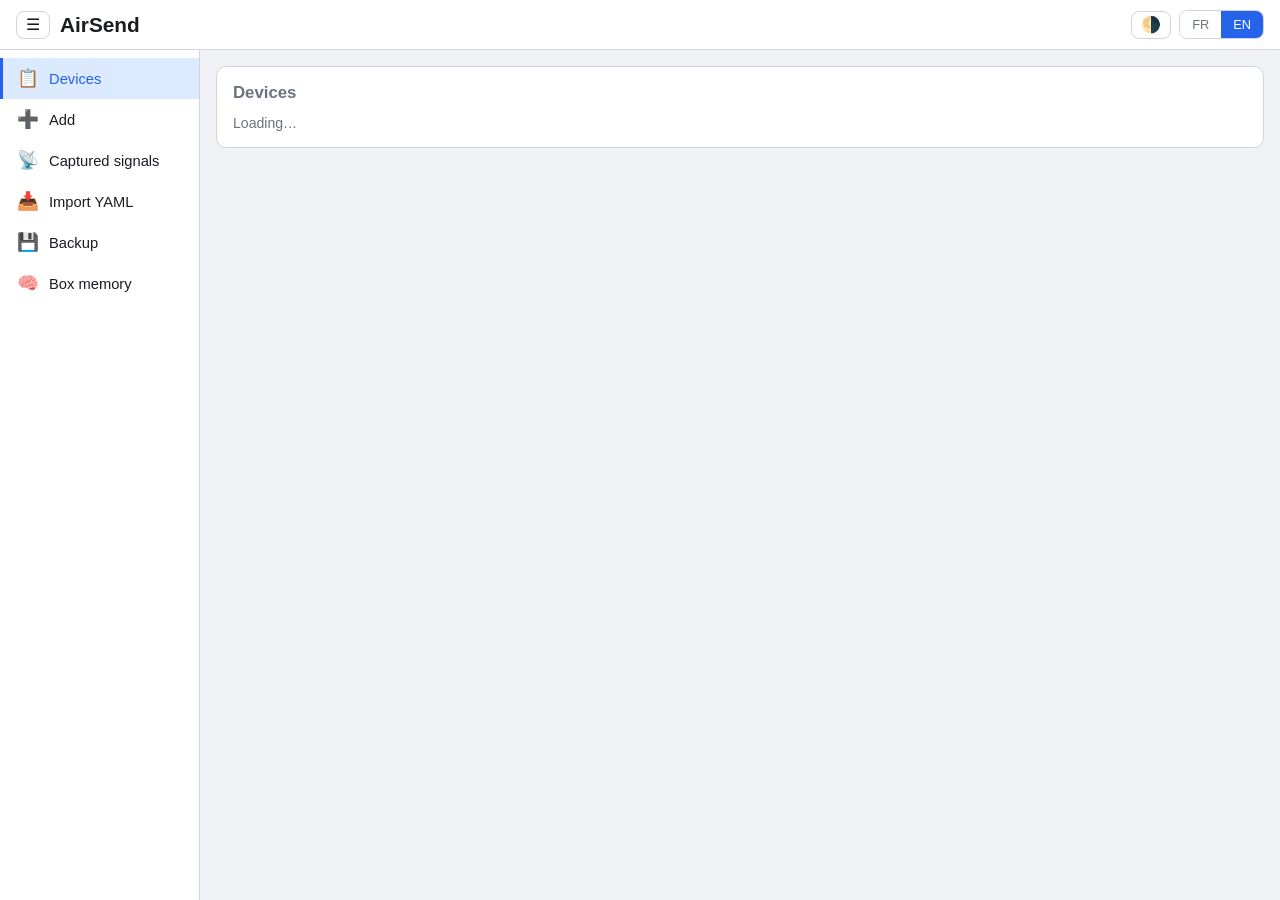
==== commit 4a450ecd: "fix(index):add $" ====
--- a/rootfs/app/web/index.html
+++ b/rootfs/app/web/index.html
@@ -197,9 +197,6 @@
     <label class="field-label" for="name-input" data-i18n="wizard.kind.nameLabel">Nom de l'appareil</label>
     <input type="text" id="name-input" data-i18n-placeholder="common.namePlaceholder" placeholder="ex: Volet salon terrasse">
 
-    <label class="field-label" for="category-select" data-i18n="wizard.kind.categoryLabel">Catégorie (icône, facultatif)</label>
-    <select id="category-select"></select>
-
     <div id="confirm-banner" class="banner hidden"></div>
 
     <div style="margin-top:14px;">
@@ -337,8 +334,6 @@
     </div>
     <label class="field-label" for="memory-name-input" data-i18n="wizard.kind.nameLabel">Nom de l'appareil</label>
     <input type="text" id="memory-name-input" data-i18n-placeholder="common.namePlaceholder" placeholder="ex: Volet salon terrasse">
-    <label class="field-label" for="memory-category-select" data-i18n="wizard.kind.categoryLabel">Catégorie (icône, facultatif)</label>
-    <select id="memory-category-select"></select>
     <div id="memory-add-banner" class="banner hidden" style="margin-top:10px;"></div>
     <div style="margin-top:14px;">
       <button class="btn" id="btn-memory-add-confirm" disabled data-i18n="wizard.kind.confirm">Ajouter l'appareil</button>
@@ -380,8 +375,6 @@
     </div>
     <label class="field-label" for="inbox-name-input" data-i18n="wizard.kind.nameLabel">Nom de l'appareil</label>
     <input type="text" id="inbox-name-input" data-i18n-placeholder="common.namePlaceholder" placeholder="ex: Volet salon terrasse">
-    <label class="field-label" for="inbox-category-select" data-i18n="wizard.kind.categoryLabel">Catégorie (icône, facultatif)</label>
-    <select id="inbox-category-select"></select>
     <div id="inbox-confirm-banner" class="banner hidden" style="margin-top:10px;"></div>
     <div style="margin-top:14px;">
       <button class="btn" id="btn-inbox-confirm" disabled data-i18n="wizard.kind.confirm">Ajouter l'appareil</button>
@@ -533,8 +526,7 @@
 
     var info = document.createElement("span");
     info.className = "device-info";
-    var icon = (d.options && d.options.display_category) ? categoryIcon(d.options.display_category) + " " : "";
-    info.innerHTML = "<span>" + icon + d.friendly_name + "</span><span class='muted'> · " +
+    info.innerHTML = "<span>" + d.friendly_name + "</span><span class='muted'> · " +
       d.kind + " · " + (d.protocol_name || "?") + "</span>";
 
     var actions = document.createElement("span");
@@ -704,7 +696,6 @@
     hide("invert-row");
     $("travel-time-input").value = "20";
     hide("travel-time-row");
-    populateCategorySelect($("category-select"));
     hide("confirm-banner");
     $("btn-confirm").disabled = true;
     document.querySelectorAll(".choice-box").forEach(function (b) { b.classList.remove("selected"); });
@@ -819,6 +810,20 @@
       }
     }
 
+    function renderSuggestions(results) {
+      var box = $(suggestionsId);
+      box.innerHTML = "";
+      if (!results.length) { hide(suggestionsId); return; }
+      results.forEach(function (entry) {
+        var item = document.createElement("div");
+        item.className = "suggestion-item";
+        item.textContent = entry.brand;
+        item.addEventListener("click", function () { onSuggestionClick(entry); });
+        box.appendChild(item);
+      });
+      show(suggestionsId);
+    }
+
     $(inputId).addEventListener("input", function () {
       var q = this.value;
       clearTimeout(debounce);
@@ -826,17 +831,7 @@
       if (q.trim().length < 2) { return; }
       debounce = setTimeout(function () {
         api("api/brands?q=" + encodeURIComponent(q)).then(function (res) {
-          var box = $(suggestionsId);
-          box.innerHTML = "";
-          if (!res.body.length) { hide(suggestionsId); return; }
-          res.body.forEach(function (entry) {
-            var item = document.createElement("div");
-            item.className = "suggestion-item";
-            item.textContent = entry.brand;
-            item.addEventListener("click", function () { onSuggestionClick(entry); });
-            box.appendChild(item);
-          });
-          show(suggestionsId);
+          renderSuggestions(res.body);
         });
       }, 200);
     });
@@ -1105,10 +1100,6 @@
     if (state.kind === "volet_roulant") {
       var rawTravelTime = Number.parseFloat($("travel-time-input").value);
       options.travel_time = Number.isNaN(rawTravelTime) ? DEFAULT_TRAVEL_TIME_S : Math.min(180, Math.max(1, rawTravelTime));
-    }
-    var chosenCategory = $("category-select").value;
-    if (chosenCategory) {
-      options.display_category = chosenCategory;
     }
     var friendlyName = $("name-input").value.trim();
     var banner = $("confirm-banner");
@@ -1869,10 +1860,14 @@
   };
 
   // Protocols documented in the cloud app but not yet fully detailed here.
+  // Protocols documented in the cloud app but not yet fully detailed here.
+  // Note: protocols already implemented in REGISTRATION_FLOWS above must NOT
+  // appear in this set — they would shadow the real flow and show a generic
+  // "pending documentation" message instead.
   var REG_PENDING_PROTOCOLS = new Set([
     "ALT","AMC","AOK","APL","ARB","ARW","ATR","AVD868","AWR",
     "B12","B12868","B14","B18","B20","B24","B24868","B26","B28","B32",
-    "BFT","BHS","BID868","BLY","BLYP0","BNAA","CBF","CBK","CBN868","CBN",
+    "BHS","BID868","BLY","BLYP0","BNAA","CBF","CBK","CBN868",
     "CCS","CDV","CFN","CHM","CHP","CLS","CMO","CRD868","CRDS","CRS","CRSBV",
     "DC","DD","DFN","DGL868","DIO","DIO1","DIO2","DKT","DKT868","DPT",
     "DTS","DYA","EBR","ERC","ERCA","ERP1","EVF","EWFS","EWV","EXM",
@@ -1882,10 +1877,10 @@
     "IFT","INL868","IOBL","IOU868","JLY","KGF","KGS","KGT","KLQ","KLQ868","KLQ_MC",
     "LEB","LFD","LTP","LVO","MBL","MCZ","MTC","MTH","MVO",
     "NHS","NSL868","NXS","OS1","OS2","OS3","OTI","OZR",
-    "PLN","PLN2","PRM","PRT","PTC","RF1","RFY","RTR","RTW",
+    "PLN","PRM","PRT","RF1","RTR","RTW",
     "SEA","SKM","SLH","SLH868","SMO","STL","STN","TCO","TGO","TIC",
-    "TLC","TLC868","TMC","TMC868","TX43","V2","V2868","V2E","WDB","WDI",
-    "WMB_S","WSR","WST","WVN","X10","X10S","X2D868","X3D","XCF","ZFR",
+    "TLC","TLC868","TMC868","TX43","V2","V2868","WDB","WDI",
+    "WMB_S","WST","WVN","X10","X10S","X3D","XCF","ZFR",
   ]);
 
   // Resolve a step key like "PFX.pressUp_html" into rendered HTML.
@@ -2192,43 +2187,6 @@
   };
   var DOMAIN_TO_KINDS = { button: ["1_bouton"], switch: ["on_off"], cover: ["volet_roulant", "niveau"] };
 
-  // Purely cosmetic grouping (icon shown in the device/inbox lists). Kept in
-  // sync by hand with inclusion_api.py's DISPLAY_CATEGORIES - never used to
-  // pick a domain/kind, only an icon + label.
-  var DISPLAY_CATEGORIES = [
-    { key: "other", icon: "🔹" },
-    { key: "temp_humidity", icon: "🌡️" },
-    { key: "weather_station", icon: "⛅" },
-    { key: "tpms", icon: "🛞" },
-    { key: "energy_water_meter", icon: "💧" },
-    { key: "smoke_security_alarm", icon: "🚨" },
-    { key: "gate_garage_remote", icon: "🚪" },
-    { key: "automotive_keyfob", icon: "🚗" },
-    { key: "remote_keyfob", icon: "🔑" },
-    { key: "home_automation_blinds", icon: "🪟" },
-    { key: "ceiling_fan", icon: "🌀" },
-    { key: "kitchen_thermometer", icon: "🍖" },
-    { key: "doorbell", icon: "🔔" },
-    { key: "rolling_code", icon: "🔄" },
-    { key: "restaurant_pager", icon: "📟" },
-  ];
-
-  function populateCategorySelect(selectEl) {
-    var previous = selectEl.value;
-    selectEl.innerHTML = "";
-    var noneOpt = document.createElement("option");
-    noneOpt.value = "";
-    noneOpt.textContent = t("category.none");
-    selectEl.appendChild(noneOpt);
-    DISPLAY_CATEGORIES.forEach(function (cat) {
-      var opt = document.createElement("option");
-      opt.value = cat.key;
-      opt.textContent = cat.icon + " " + t("category." + cat.key);
-      selectEl.appendChild(opt);
-    });
-    selectEl.value = previous || "";
-  }
-
   // Shared helper: escape special characters for safe use in HTML attribute values.
   // Used by screen-import.js and screen-backup.js via window.AirSend.escapeAttr.
   function escapeAttr(text) {
@@ -2237,19 +2195,16 @@
 
     // Expose shared API for the deferred screen modules
   window.AirSend = {
-    t:                   t,
-    api:                 api,
-    $:                   $,
-    show:                show,
-    hide:                hide,
-    escapeAttr:          escapeAttr,
-    backToHome:          backToHome,
-    state:               state,
-    boxesCache:          boxesCache,
-    KIND_LABEL_KEYS:     KIND_LABEL_KEYS,
-    DOMAIN_TO_KINDS:     DOMAIN_TO_KINDS,
-    DISPLAY_CATEGORIES:  DISPLAY_CATEGORIES,
-    populateCategorySelect: populateCategorySelect,
+    t:               t,
+    api:             api,
+    $:               $,
+    show:            show,
+    hide:            hide,
+    escapeAttr:      escapeAttr,
+    state:           state,
+    boxesCache:      boxesCache,
+    KIND_LABEL_KEYS: KIND_LABEL_KEYS,
+    DOMAIN_TO_KINDS: DOMAIN_TO_KINDS,
     // Filled in by the screen modules once they run:
     getImportRows:       function () { return []; },
     renderImportTable:   function () {},
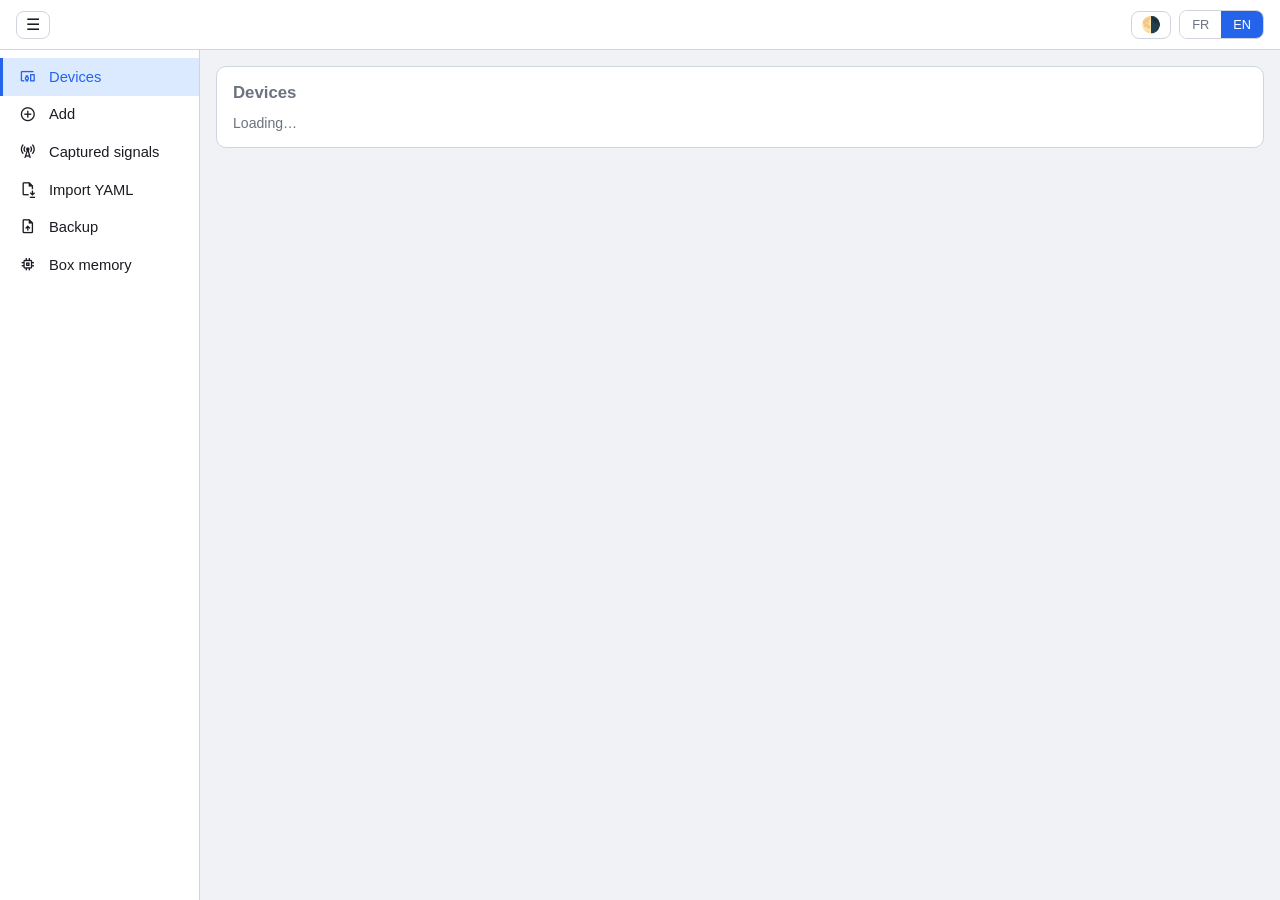
==== commit 19b9c4d7: "Add files via upload" ====
--- a/rootfs/app/web/index.html
+++ b/rootfs/app/web/index.html
@@ -5,6 +5,7 @@
 <meta name="viewport" content="width=device-width, initial-scale=1">
 <title data-i18n="page.title">AirSend - Ajouter un appareil</title>
 <link rel="stylesheet" href="css/style.css">
+<link rel="stylesheet" href="https://fonts.googleapis.com/css2?family=Material+Symbols+Outlined:opsz,wght,FILL,GRAD@20..48,100..700,0..1,-50..200" />
 <script src="js/i18n.js"></script>
 <script src="js/screen-import.js" defer></script>
 <script src="js/screen-backup.js" defer></script>
@@ -16,7 +17,6 @@
 <div class="top-bar">
   <div class="top-bar-left">
     <button type="button" id="btn-sidebar-toggle" class="sidebar-toggle" aria-label="Toggle sidebar">☰</button>
-    <h1>AirSend</h1>
   </div>
   <div style="display:flex;align-items:center;gap:8px;">
     <button type="button" id="btn-theme-toggle" class="theme-toggle-btn" aria-label="Toggle theme">🌙</button>
@@ -31,27 +31,27 @@
 <aside class="sidebar" id="sidebar" aria-label="Navigation">
   <nav>
     <button type="button" class="sidebar-item active" id="nav-home" title="Appareils">
-      <span class="nav-icon">📋</span>
+      <span class="nav-icon material-symbols-outlined">devices_other</span>
       <span class="nav-label" data-i18n="nav.home">Appareils</span>
     </button>
     <button type="button" class="sidebar-item" id="nav-add" title="Ajouter un appareil">
-      <span class="nav-icon">➕</span>
+      <span class="nav-icon material-symbols-outlined">add_circle</span>
       <span class="nav-label" data-i18n="nav.add">Ajouter</span>
     </button>
     <button type="button" class="sidebar-item" id="nav-inbox" title="Signaux captés">
-      <span class="nav-icon">📡</span>
+      <span class="nav-icon material-symbols-outlined">cell_tower</span>
       <span class="nav-label" data-i18n="nav.inbox">Signaux captés</span>
     </button>
     <button type="button" class="sidebar-item" id="nav-import" title="Importer depuis YAML">
-      <span class="nav-icon">📥</span>
+      <span class="nav-icon material-symbols-outlined">file_save</span>
       <span class="nav-label" data-i18n="nav.import">Importer YAML</span>
     </button>
     <button type="button" class="sidebar-item" id="nav-backup" title="Sauvegarde / restauration">
-      <span class="nav-icon">💾</span>
+      <span class="nav-icon material-symbols-outlined">upload_file</span>
       <span class="nav-label" data-i18n="nav.backup">Sauvegarde</span>
     </button>
     <button type="button" class="sidebar-item" id="nav-memory" title="Mémoire boîtier">
-      <span class="nav-icon">🧠</span>
+      <span class="nav-icon material-symbols-outlined">memory</span>
       <span class="nav-label" data-i18n="nav.memory">Mémoire boîtier</span>
     </button>
   </nav>
@@ -364,6 +364,9 @@
 
   <div id="inbox-empty" class="muted" style="margin-top:14px;" data-i18n="inbox.empty">Aucun signal en attente pour le moment.</div>
   <div id="inbox-list" style="margin-top:10px;"></div>
+  <div id="inbox-clear-row" class="hidden" style="margin-top:12px;">
+    <button type="button" class="btn secondary danger" id="btn-inbox-clear-all" data-i18n="inbox.clearAll">Effacer tout</button>
+  </div>
 
   <div id="inbox-confirm-form" class="hidden" style="margin-top:14px; padding-top:14px; border-top:1px solid var(--border);">
     <h2 data-i18n="inbox.includeTitle">Ajouter cet appareil</h2>
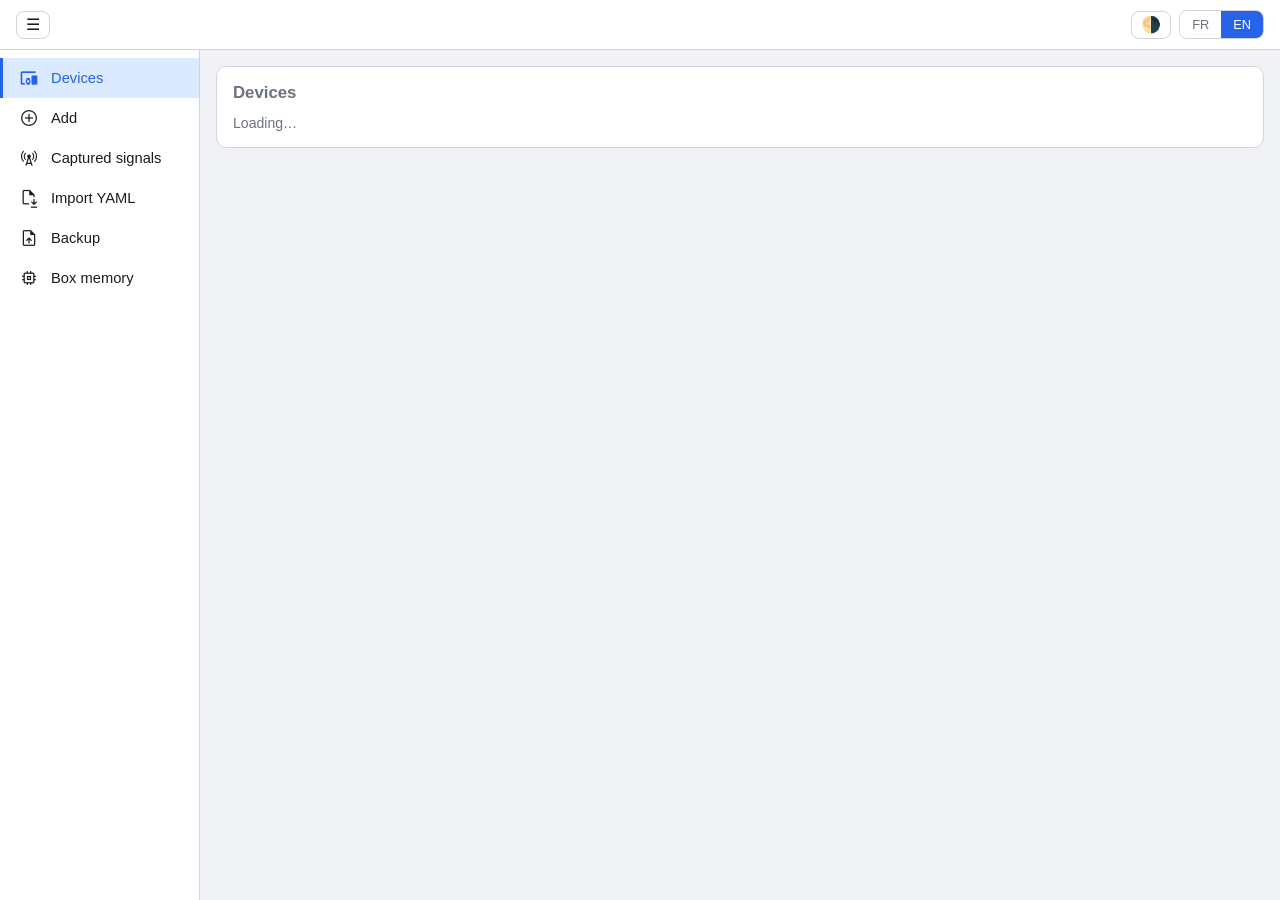
==== commit 54ecb8c5: "Add files via upload" ====
--- a/rootfs/app/web/index.html
+++ b/rootfs/app/web/index.html
@@ -28,6 +28,7 @@
 </div>
 
 <div class="app-shell">
+<div class="sidebar-backdrop" id="sidebar-backdrop" aria-hidden="true"></div>
 <aside class="sidebar" id="sidebar" aria-label="Navigation">
   <nav>
     <button type="button" class="sidebar-item active" id="nav-home" title="Appareils">
@@ -442,16 +443,27 @@
   $("btn-theme-toggle").addEventListener("click", cycleTheme);
 
   // -----------------------------------------------------------------------
-  // Sidebar collapse / expand
+  // Sidebar overlay — opens on top of the content, never displaces it
   // -----------------------------------------------------------------------
   var SIDEBAR_KEY = "airsend_sidebar_collapsed";
   var sidebar = $("sidebar");
+  var backdrop = $("sidebar-backdrop");
+
+  function updateTopbarHeight() {
+    var topBar = document.querySelector(".top-bar");
+    if (topBar) {
+      document.documentElement.style.setProperty("--topbar-h", topBar.offsetHeight + "px");
+    }
+  }
 
   function applySidebarState(collapsed) {
+    updateTopbarHeight();
     if (collapsed) {
       sidebar.classList.add("collapsed");
+      backdrop.classList.remove("visible");
     } else {
       sidebar.classList.remove("collapsed");
+      backdrop.classList.add("visible");
     }
   }
 
@@ -461,6 +473,11 @@
     var nowCollapsed = !sidebar.classList.contains("collapsed");
     applySidebarState(nowCollapsed);
     localStorage.setItem(SIDEBAR_KEY, nowCollapsed ? "1" : "0");
+  });
+
+  backdrop.addEventListener("click", function () {
+    applySidebarState(true);
+    localStorage.setItem(SIDEBAR_KEY, "1");
   });
 
   // -----------------------------------------------------------------------
@@ -723,6 +740,8 @@
     ALL_SCREENS.forEach(hide);
     show(screenId);
     setActiveNav(navId);
+    applySidebarState(true);
+    localStorage.setItem(SIDEBAR_KEY, "1");
     if (initFn) { initFn(); }
   }
 
--- a/rootfs/app/web/css/style.css
+++ b/rootfs/app/web/css/style.css
@@ -66,10 +66,10 @@
     width: var(--sidebar-w); flex-shrink: 0;
     background: var(--card); border-right: 1px solid var(--border);
     display: flex; flex-direction: column;
-    transition: width 0.2s ease;
+    transition: width 0.2s ease, visibility 0.2s ease;
     overflow: hidden;
   }
-  .sidebar.collapsed { width: var(--sidebar-collapsed-w); }
+  .sidebar.collapsed { width: 0; visibility: hidden; }
   .sidebar nav { padding: 8px 0; flex: 1; }
   .sidebar-item {
     display: flex; align-items: center; gap: 10px;
@@ -84,9 +84,12 @@
     border-left-color: var(--accent);
     background: var(--choice-selected-bg); color: var(--accent);
   }
-  .sidebar-item .nav-icon { font-size: 1.1rem; flex-shrink: 0; width: 22px; text-align: center; }
+  .sidebar-item .nav-icon {
+    font-size: 20px; flex-shrink: 0; width: 24px; text-align: center;
+    font-variation-settings: "FILL" 0, "wght" 300, "GRAD" 0, "opsz" 24;
+  }
+  .sidebar-item.active .nav-icon { font-variation-settings: "FILL" 1, "wght" 400, "GRAD" 0, "opsz" 24; }
   .sidebar-item .nav-label { overflow: hidden; }
-  .sidebar.collapsed .nav-label { display: none; }
   .sidebar-item[title] { position: relative; }
 
   /* ── Main content area ── */
@@ -121,6 +124,8 @@
   .btn:hover { background: var(--accent-hover); }
   .btn.secondary { background: var(--btn-secondary-bg); color: var(--text); }
   .btn.secondary:hover { background: var(--btn-secondary-hover); }
+  .btn.secondary.danger { color: var(--danger); }
+  .btn.secondary.danger:hover { background: var(--btn-secondary-hover); border: 1px solid var(--danger); }
   .btn:disabled { opacity: 0.5; cursor: default; }
   .btn-grid { display: flex; flex-wrap: wrap; gap: 8px; }
   .choice-box {
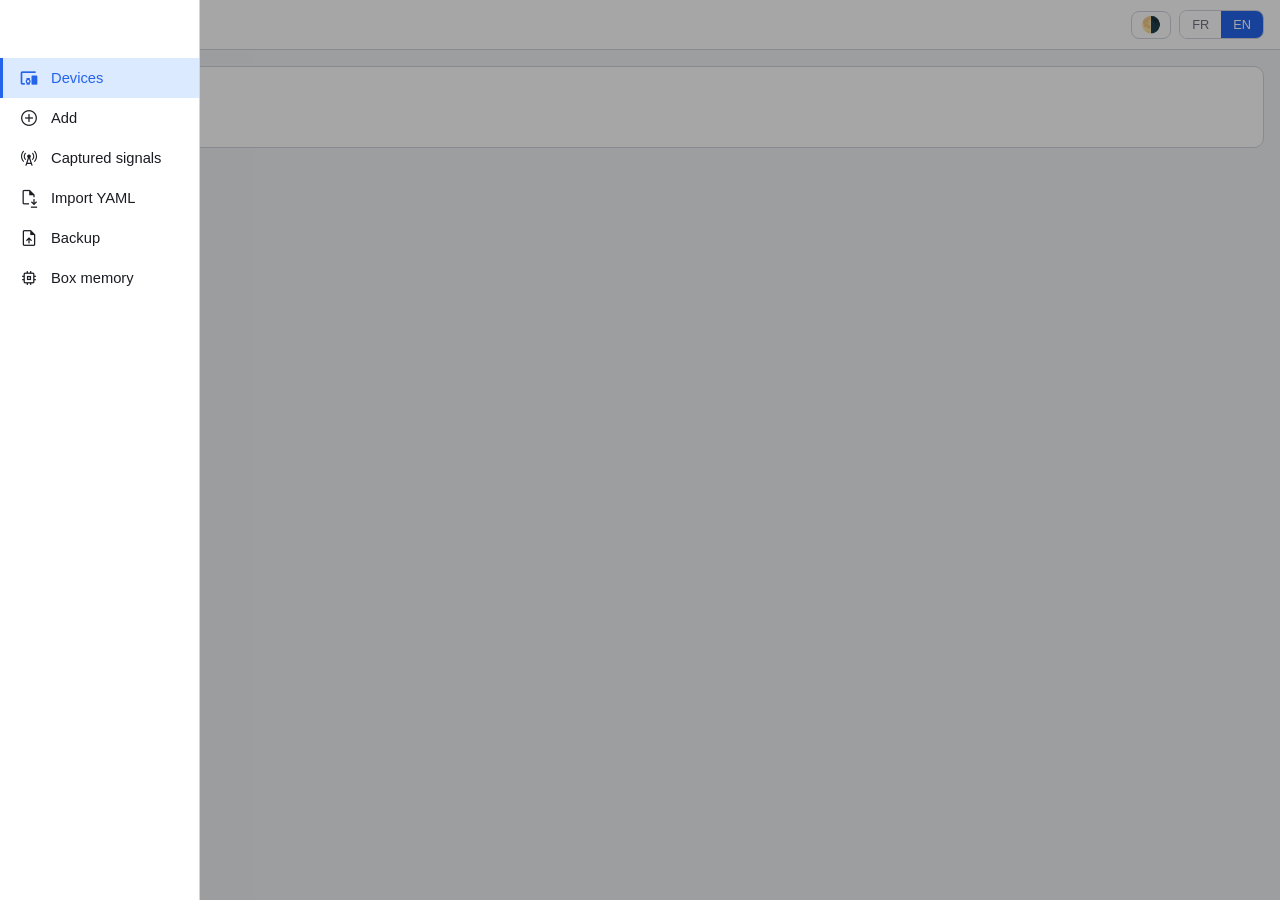
==== commit e2f026fe: "Add files via upload" ====
--- a/rootfs/app/web/index.html
+++ b/rootfs/app/web/index.html
@@ -360,6 +360,10 @@
         <option value="" data-i18n="inbox.bindChannelAll">Tous (défaut)</option>
       </select>
       <p class="muted" style="margin-top:4px;" data-i18n="inbox.bindChannelHelp">Le changement relance immédiatement l'écoute sur ce protocole.</p>
+      <div id="inbox-protocol-filter-row" class="checkbox-row hidden" style="margin-top:8px;">
+        <input type="checkbox" id="inbox-protocol-filter-checkbox">
+        <label for="inbox-protocol-filter-checkbox" id="inbox-protocol-filter-label"></label>
+      </div>
     </div>
   </div>
 
--- a/rootfs/app/web/css/style.css
+++ b/rootfs/app/web/css/style.css
@@ -58,18 +58,30 @@
   }
   .top-bar-left { display: flex; align-items: center; gap: 10px; }
 
-  /* ── App shell: sidebar + content ── */
-  .app-shell { display: flex; flex: 1; min-height: 0; }
-
-  /* ── Sidebar ── */
+  /* ── App shell: sidebar overlay + content ── */
+  .app-shell { display: flex; flex: 1; min-height: 0; position: relative; }
+
+  /* ── Sidebar backdrop (closes sidebar on outside click) ── */
+  .sidebar-backdrop {
+    display: none;
+    position: fixed; inset: 0; z-index: 99;
+    background: rgba(0, 0, 0, 0.35);
+  }
+  .sidebar-backdrop.visible { display: block; }
+
+  /* ── Sidebar — fixed overlay, always full-height ── */
   .sidebar {
-    width: var(--sidebar-w); flex-shrink: 0;
+    position: fixed; top: 0; left: 0; bottom: 0; z-index: 100;
+    width: var(--sidebar-w);
     background: var(--card); border-right: 1px solid var(--border);
     display: flex; flex-direction: column;
-    transition: width 0.2s ease, visibility 0.2s ease;
+    transform: translateX(0);
+    transition: transform 0.22s ease, visibility 0.22s ease;
     overflow: hidden;
-  }
-  .sidebar.collapsed { width: 0; visibility: hidden; }
+    /* push sidebar below the top-bar height */
+    padding-top: var(--topbar-h, 53px);
+  }
+  .sidebar.collapsed { transform: translateX(-100%); visibility: hidden; }
   .sidebar nav { padding: 8px 0; flex: 1; }
   .sidebar-item {
     display: flex; align-items: center; gap: 10px;
@@ -92,7 +104,7 @@
   .sidebar-item .nav-label { overflow: hidden; }
   .sidebar-item[title] { position: relative; }
 
-  /* ── Main content area ── */
+  /* ── Main content area — always full width, sidebar never displaces it ── */
   .main-content { flex: 1; padding: 16px; overflow-y: auto; min-width: 0; }
 
   /* ── Hamburger button ── */
